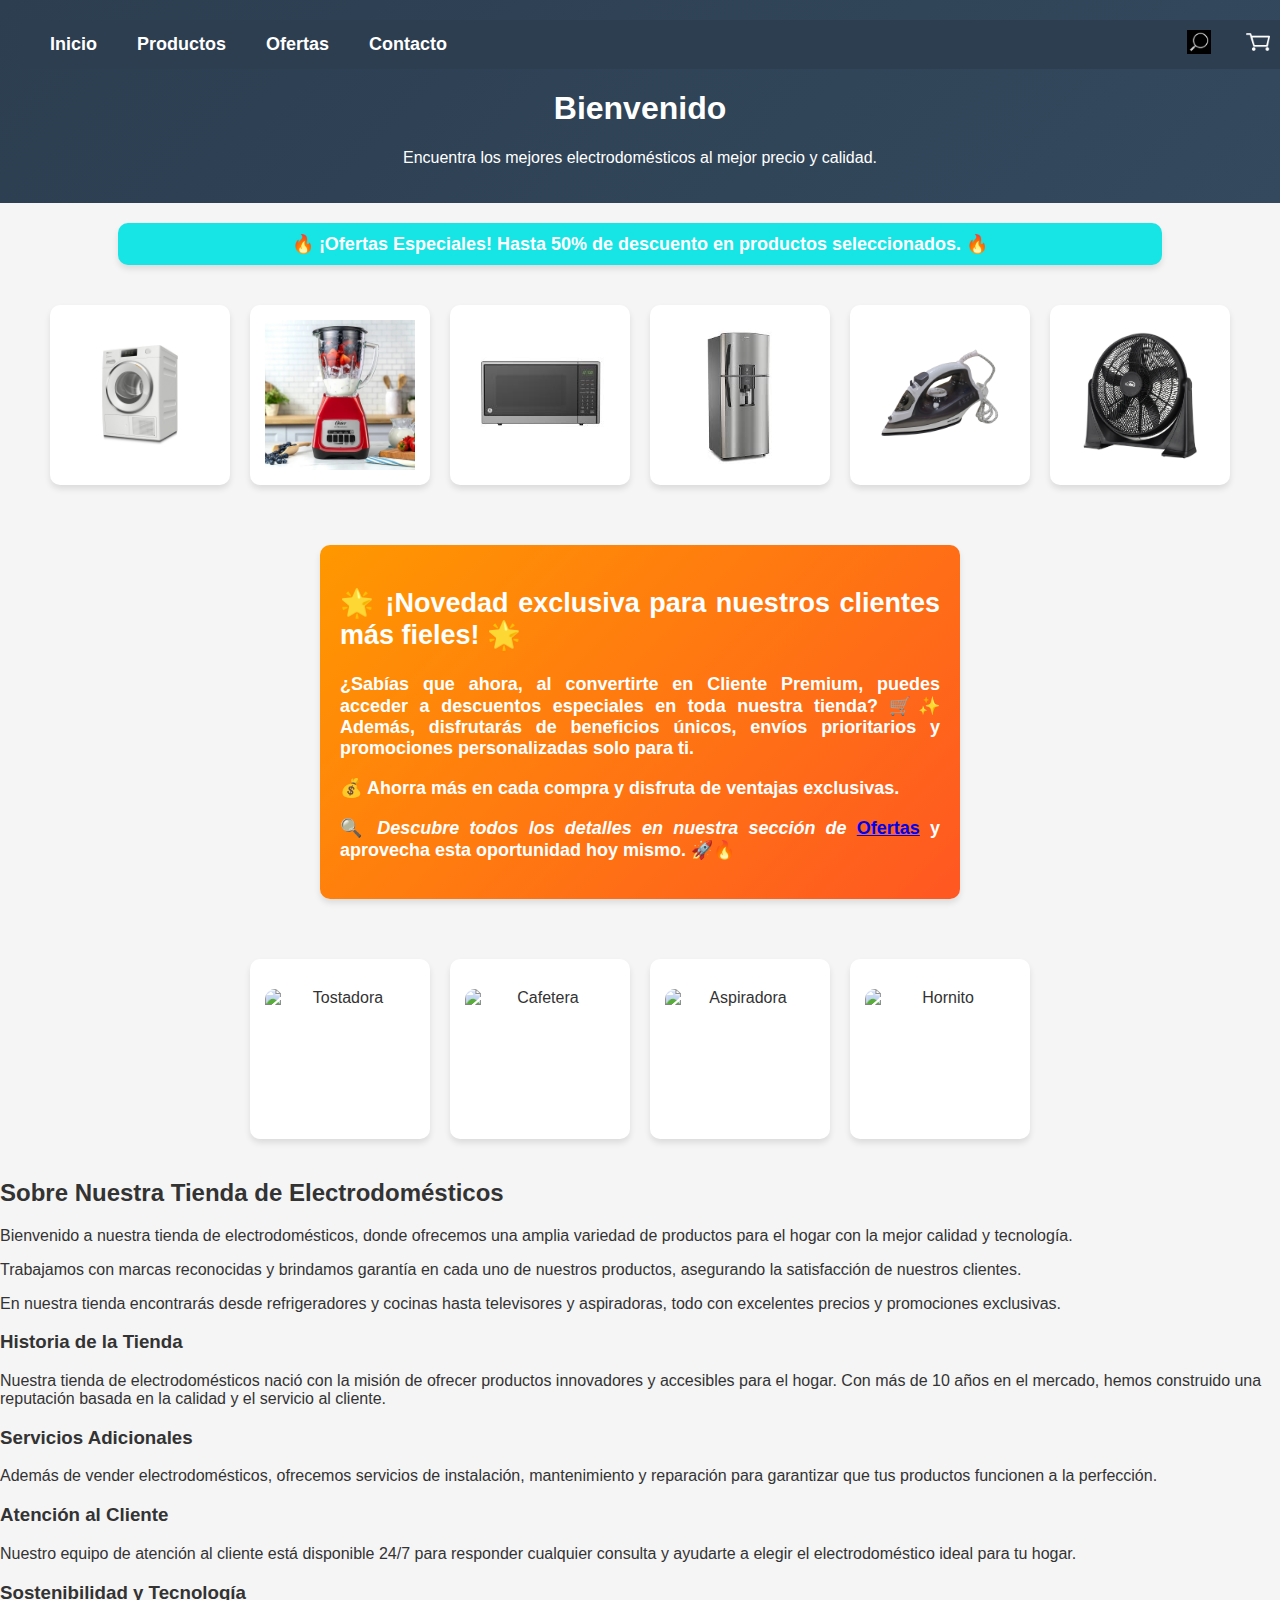
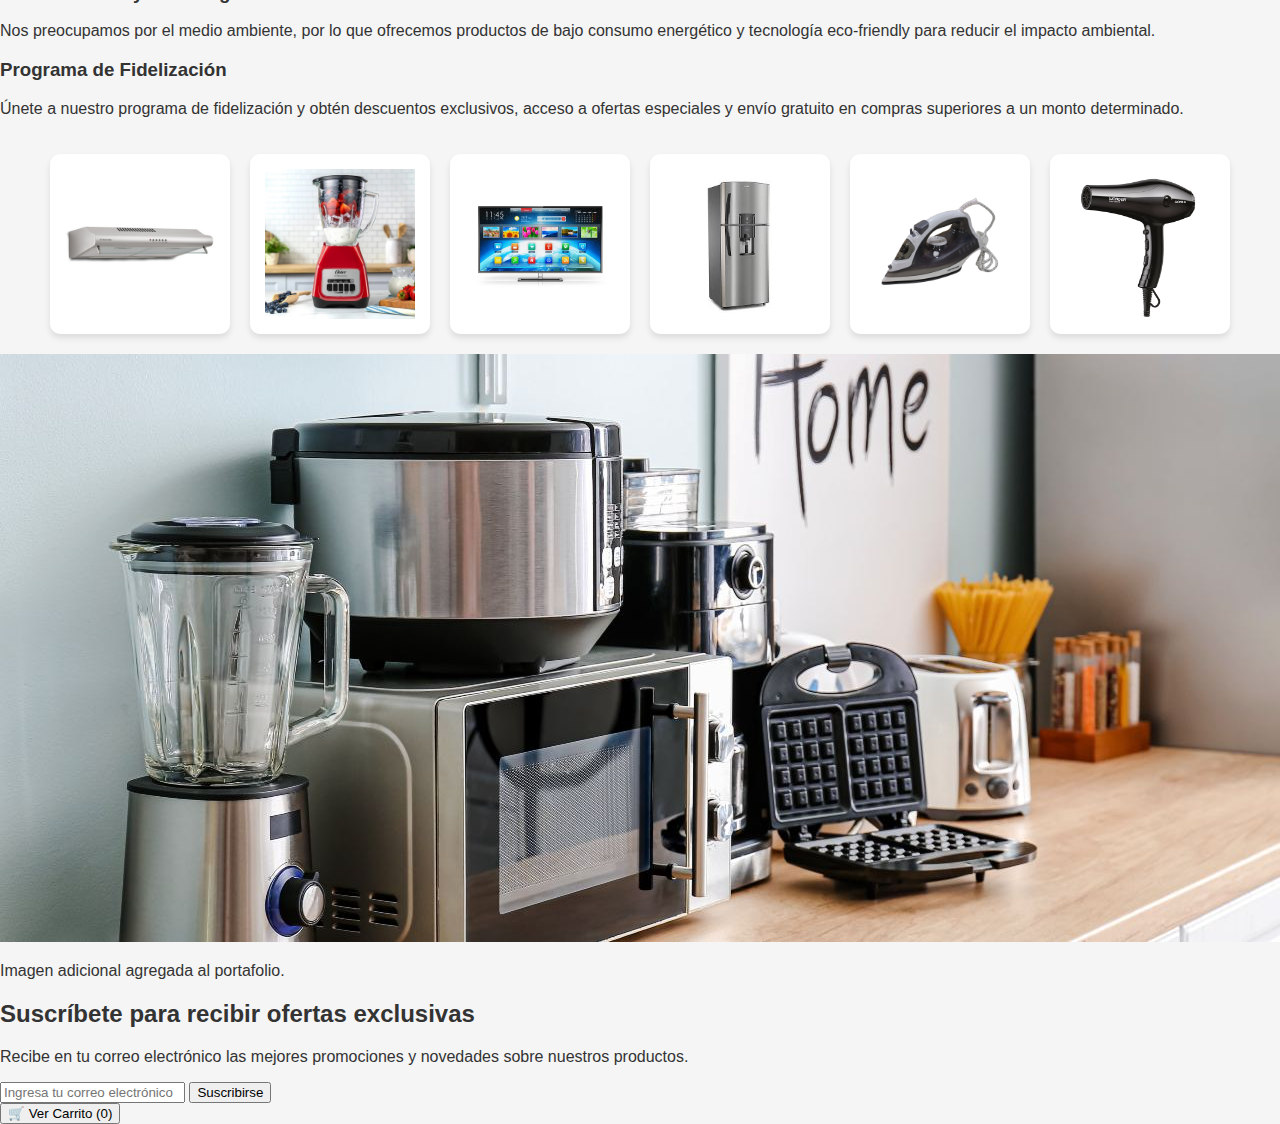
==== index.html @ 04c8183e "se añadió un espacio" ====
<!DOCTYPE html>
<html lang="es">

<head>
    <meta charset="UTF-8">
    <meta name="viewport" content="width=device-width, initial-scale=1.0">
    <title>Tienda de Electrodomésticos</title>
    <link rel="stylesheet" href="css/styles.css">
    <script src="js/script.js" defer></script>
</head>

<body>
    <header>
        <nav class="menu">
            <ul class="menu-izquierda">
                <li><a href="#">Inicio</a></li>
                <li><a href="#">Productos</a></li>
                <li><a href="#">Ofertas</a></li>
                <li><a href="#">Contacto</a></li>
            </ul>
            <ul class="menu-derecha">
                <li><a href="#"><img src="assets/img/portfolio/lupa.jpg" alt="Buscar" class="icono"></a></li>
                <li><a href="#"><img src="assets/img/portfolio/carro.jpg" alt="Carrito" class="icono"></a></li>
            </ul>
        </nav>

        <h1 class="titulo">Bienvenido</h1>
        <p class="descripcion">Encuentra los mejores electrodomésticos al mejor precio y calidad.</p>
    </header>

    <!-- Sección donde se mostrarán los productos -->
    <div class="descuento">
        🔥 ¡Ofertas Especiales! Hasta 50% de descuento en productos seleccionados. 🔥
    </div>
    <section class="productos">
        <div class="producto" onclick="mostrarDetalle('electro1')"><img src="assets/img/portfolio/Lavadora.jpg" alt=""
                width="150px"></div>
        <div class="producto" onclick="mostrarDetalle('electro2')"><img src="assets/img/portfolio/licuadora.jpg" alt=""
                width="150px"></div>
        <div class="producto" onclick="mostrarDetalle('electro3')"><img src="assets/img/portfolio/microondas.jpg" alt=""
                width="150px"></div>
        <div class="producto" onclick="mostrarDetalle('electro4')"><img src="assets/img/portfolio/Nevera.jpg" alt=""
                width="150px"></div>
        <div class="producto" onclick="mostrarDetalle('electro5')"><img src="assets/img/portfolio/Plancha.jpg" alt=""
                width="150px"></div>
        <div class="producto" onclick="mostrarDetalle('electro6')"><img src="assets/img/portfolio/Ventilador.jpg" alt=""
                width="150px"></div>
    </section>

    <!-- Cuadro emergente para mostrar detalles del producto -->
    <div id="detalle" class="detalle oculto">
        <span class="cerrar" onclick="cerrarDetalle()">×</span>
        <img id="detalleImagen" src="" alt="Imagen del producto">
        <p id="detalleDescripcion"></p>
    </div>
</body>
<div class="publicidad">
    <div class="texto-publicitario">
        <h2>🌟 ¡Novedad exclusiva para nuestros clientes más fieles! 🌟</h2>
        <p>¿Sabías que ahora, al convertirte en <strong>Cliente Premium</strong>, puedes acceder a descuentos especiales
            en toda nuestra tienda? 🛒✨ Además, disfrutarás de beneficios únicos, envíos prioritarios y promociones
            personalizadas solo para ti.</p>
        <p>💰 <strong>Ahorra más en cada compra y disfruta de ventajas exclusivas.</strong></p>
        <p>🔍 <em>Descubre todos los detalles en nuestra sección de</em> <a href="#">Ofertas</a> y aprovecha esta
            oportunidad hoy mismo. 🚀🔥</p>
    </div>
</div>

<!-- Sección de nuevos productos debajo del descuento -->
<section class="productos-nuevos">
    <div class="producto"><img src="" alt="Tostadora">
        <p> </p>
    </div>
    <div class="producto"><img src="" alt="Cafetera">
        <p> </p>
    </div>
    <div class="producto"><img src="" alt="Aspiradora">
        <p> </p>
    </div>
    <div class="producto"><img src="" alt="Hornito">
        <p> </p>
    </div>
</section>
<section id="nueva-seccion">
    <h2>Sobre Nuestra Tienda de Electrodomésticos</h2>
    <p>Bienvenido a nuestra tienda de electrodomésticos, donde ofrecemos una amplia variedad de productos para el hogar
        con la mejor calidad y tecnología.</p>
    <p>Trabajamos con marcas reconocidas y brindamos garantía en cada uno de nuestros productos, asegurando la
        satisfacción de nuestros clientes.</p>
    <p>En nuestra tienda encontrarás desde refrigeradores y cocinas hasta televisores y aspiradoras, todo con excelentes
        precios y promociones exclusivas.</p>
    <h3>Historia de la Tienda</h3>
    <p>Nuestra tienda de electrodomésticos nació con la misión de ofrecer productos innovadores y accesibles para el
        hogar. Con más de 10 años en el mercado, hemos construido una reputación basada en la calidad y el servicio al
        cliente.</p>
    <h3>Servicios Adicionales</h3>
    <p>Además de vender electrodomésticos, ofrecemos servicios de instalación, mantenimiento y reparación para
        garantizar que tus productos funcionen a la perfección.</p>
    <h3>Atención al Cliente</h3>
    <p>Nuestro equipo de atención al cliente está disponible 24/7 para responder cualquier consulta y ayudarte a elegir
        el electrodoméstico ideal para tu hogar.</p>

    <h3>Sostenibilidad y Tecnología</h3>
    <p>Nos preocupamos por el medio ambiente, por lo que ofrecemos productos de bajo consumo energético y tecnología
        eco-friendly para reducir el impacto ambiental.</p>

    <h3>Programa de Fidelización</h3>
    <p>Únete a nuestro programa de fidelización y obtén descuentos exclusivos, acceso a ofertas especiales y envío
        gratuito en compras superiores a un monto determinado.</p>
</section>
<section class="productos">
    <div class="producto" onclick="mostrarDetalle('electro1')">
        <img src="assets/img/portfolio/Campana extractora.jpg" alt="Campana extractora" width="150px">
    </div>
    <div class="producto" onclick="mostrarDetalle('electro2')">
        <img src="assets/img/portfolio/licuadora.jpg" alt="Licuadora" width="150px">
    </div>
    <div class="producto" onclick="mostrarDetalle('electro3')">
        <img src="assets/img/portfolio/Television.jpg" alt="Television" width="150px">
    </div>
    <div class="producto" onclick="mostrarDetalle('electro4')">
        <img src="assets/img/portfolio/Nevera.jpg" alt="Nevera" width="150px">
    </div>
    <div class="producto" onclick="mostrarDetalle('electro5')">
        <img src="assets/img/portfolio/Plancha.jpg" alt="Plancha" width="150px">
    </div>
    <div class="producto" onclick="mostrarDetalle('electro6')">
        <img src="assets/img/portfolio/Secadore.jpg" alt="Secadora" width="150px">
    </div>
</section>
<!-- Cambio 2: Insertar una nueva imagen en la galería -->
<div class="portfolio-item">
    <img src="assets/img/portfolio/electrodomesticos.jpg" alt="Nueva Imagen">
    <p>Imagen adicional agregada al portafolio.</p>
</div>
<section class="suscripcion">
    <h2>Suscríbete para recibir ofertas exclusivas</h2>
    <p>Recibe en tu correo electrónico las mejores promociones y novedades sobre nuestros productos.</p>
    <form action="#" method="post">
        <input type="email" name="email" placeholder="Ingresa tu correo electrónico" required>
        <button type="submit">Suscribirse</button>
    </form>
</section>
<div class="carrito">
    <button onclick="verCarrito()">🛒 Ver Carrito (<span id="cantidad-carrito">0</span>)</button>
</div>

</html>
---- css/styles.css ----
body {
  font-family: Arial, sans-serif;
  background-color: #f5f5f5;
  color: #333;
  margin: 0;
  padding: 0;
  img {
    transition: transform 0.3s;
}
img:hover {
    transform: scale(1.1);
}
}

/* Estilo del header */
header {
  background: linear-gradient(135deg, #2c3e50, #34495e);
  color: white;
  text-align: center;
  padding: 20px;
}

/* Productos */
.productos {
  display: flex;
  flex-wrap: wrap;
  justify-content: center;
  gap: 20px;
  padding: 20px;
}

.producto {
  background: white;
  padding: 15px;
  border-radius: 10px;
  box-shadow: 0px 4px 6px rgba(0, 0, 0, 0.1);
  transition: transform 0.3s ease-in-out;
  cursor: pointer;
  width: 150px;
  height: 150px; /* Se agregó esta propiedad para que mantengan su tamaño */
  text-align: center;
  display: flex;
  align-items: center;
  justify-content: center;
}

.producto:hover {
  transform: scale(1.05);
  box-shadow: 0px 6px 10px rgba(0, 0, 0, 0.15);
}

/* Cuadro emergente */
.detalle {
  position: fixed;
  top: 50%;
  left: 50%;
  transform: translate(-50%, -50%);
  background: white;
  padding: 20px;
  border-radius: 10px;
  box-shadow: 0px 6px 10px rgba(0, 0, 0, 0.2);
  width: 300px;
  text-align: center;
  display: none;
}

.detalle img {
  width: 100%;
  max-height: 200px; /* Se agregó esta propiedad para que las imágenes no sean demasiado grandes */
  object-fit: cover;
  border-radius: 10px;
}

.cerrar {
  position: absolute;
  top: 10px;
  right: 15px;
  font-size: 20px;
  cursor: pointer;
}

/* Mostrar el cuadro */
.detalle.mostrar {
  display: block;
}

.descuento {
  background-color: rgb(23, 228, 228); /* Color llamativo */
  color: white;
  text-align: center;
  font-size: 18px;
  font-weight: bold;
  padding: 10px;
  margin: 20px auto;
  border-radius: 10px;
  width: 80%;
  box-shadow: 0px 4px 6px rgba(0, 0, 0, 0.1);
}

.menu {
  background: #2c3e50; /* Color de fondo */
  padding: 10px 20px;
  position: sticky;
  top: 0;
  width: 100%;
  display: flex;
  justify-content: space-between;
  align-items: center;
  z-index: 1000;
}

/* Listas del menú */
.menu ul {
  list-style: none;
  display: flex;
  padding: 0;
  margin: 0;
}

/* Alinear el menú de la izquierda */
.menu-izquierda {
  display: flex;
  gap: 20px;
}

/* Alinear los iconos a la derecha */
.menu-derecha {
  display: flex;
  gap: 15px;
}

/* Estilos de los enlaces */
.menu a {
  text-decoration: none;
  color: white;
  font-size: 18px;
  font-weight: bold;
  padding: 10px;
  transition: color 0.3s;
}

.menu a:hover {
  color: #f39c12; /* Color al pasar el mouse */
}

/* Estilos de los iconos */
.icono {
    width: 24px; /* Tamaño del icono */
    height: 24px;
    filter: invert(100%); 
    cursor: pointer;
}

.publicidad {
  background: linear-gradient(135deg, #ff9800, #ff5722);
  color: white;
  text-align: justify;
  padding: 20px;
  font-size: 18px;
  font-weight: bold;
  border-radius: 10px;
  margin: 40px auto;
  width: 80%;
  max-width: 600px;
  box-shadow: 0px 4px 6px rgba(0, 0, 0, 0.1);
}

.productos-nuevos {
  display: flex;
  flex-wrap: wrap;
  justify-content: center;
  gap: 20px;
  padding: 20px;
}

.productos-nuevos .producto {
  background: white;
  padding: 15px;
  border-radius: 10px;
  box-shadow: 0px 4px 6px rgba(0, 0, 0, 0.1);
  transition: transform 0.3s ease-in-out;
  cursor: pointer;
  width: 150px;
  text-align: center;
}

.productos-nuevos .producto img {
  width: 100%;
  height: 120px; /* Ajusta según el tamaño que necesites */
  object-fit: cover;
  border-radius: 10px;
}

.productos-nuevos .producto:hover {
  transform: scale(1.05);
  box-shadow: 0px 6px 10px rgba(0, 0, 0, 0.15);
}
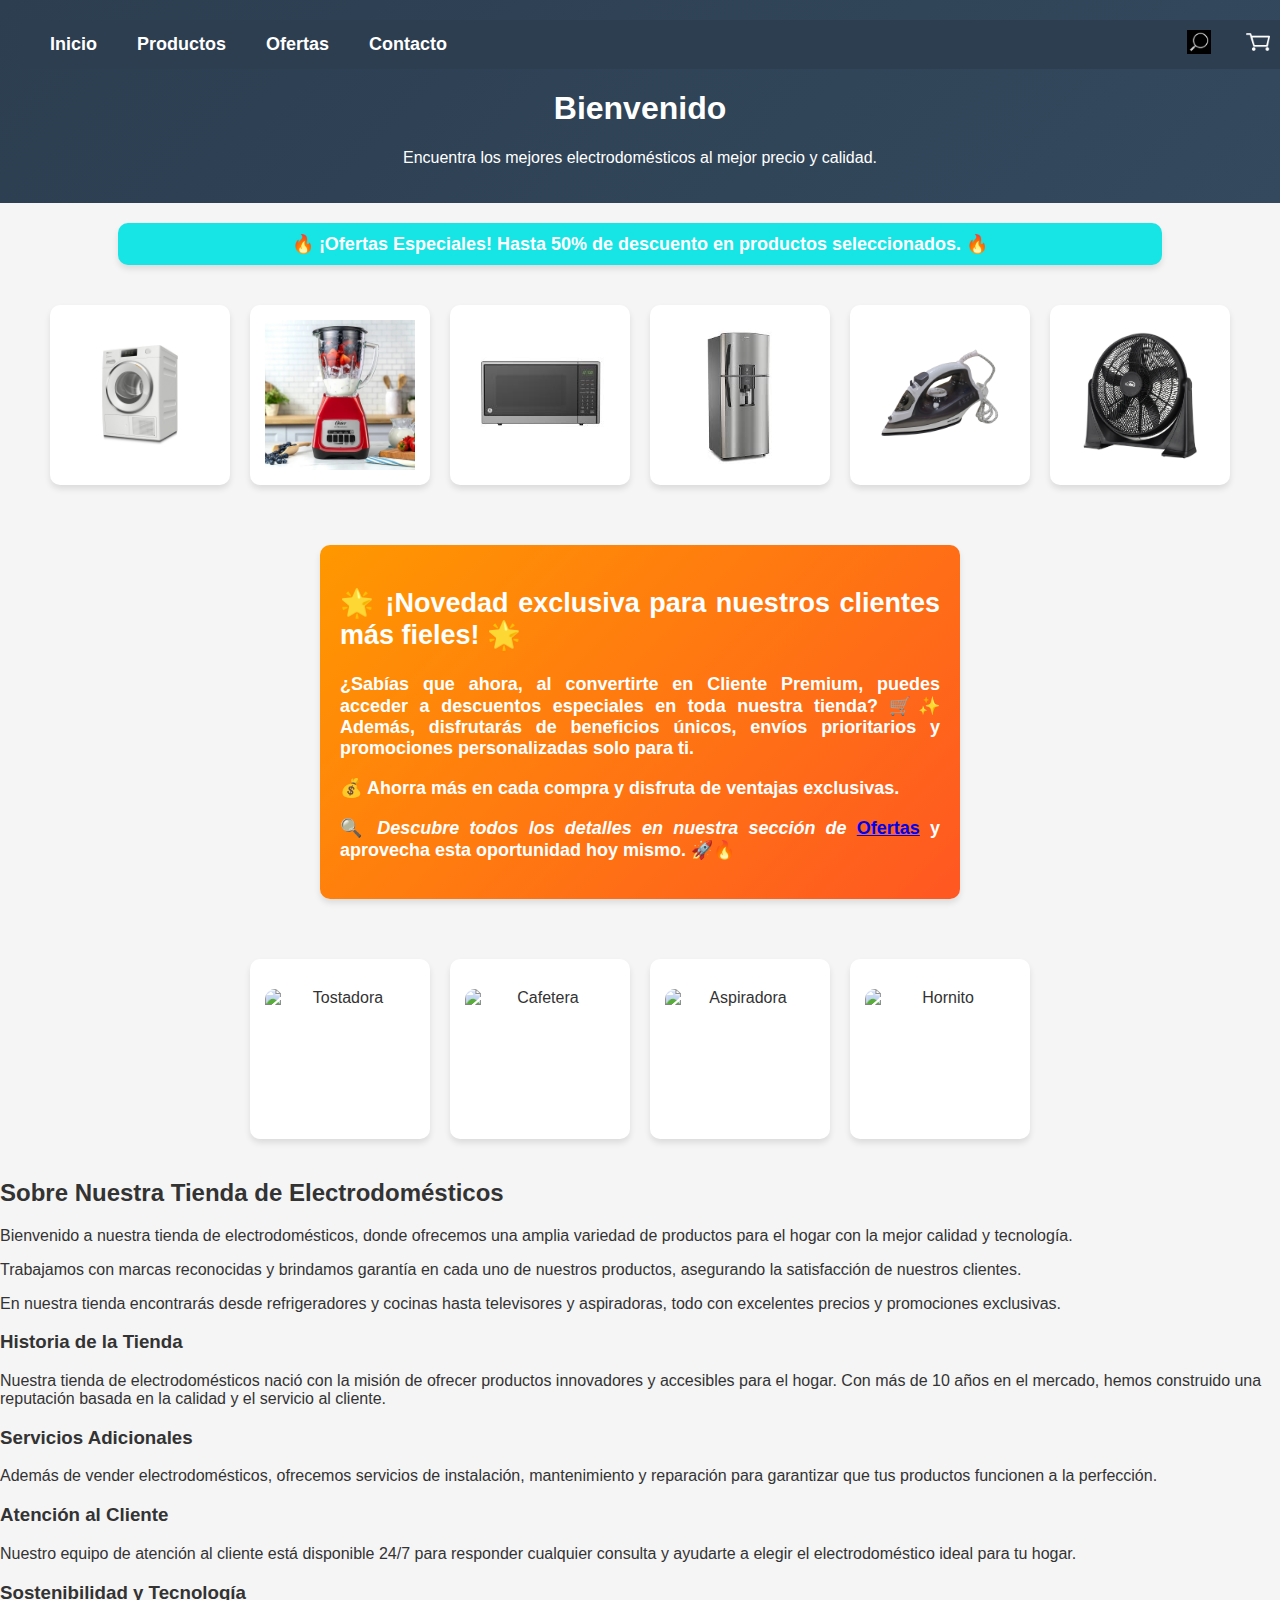
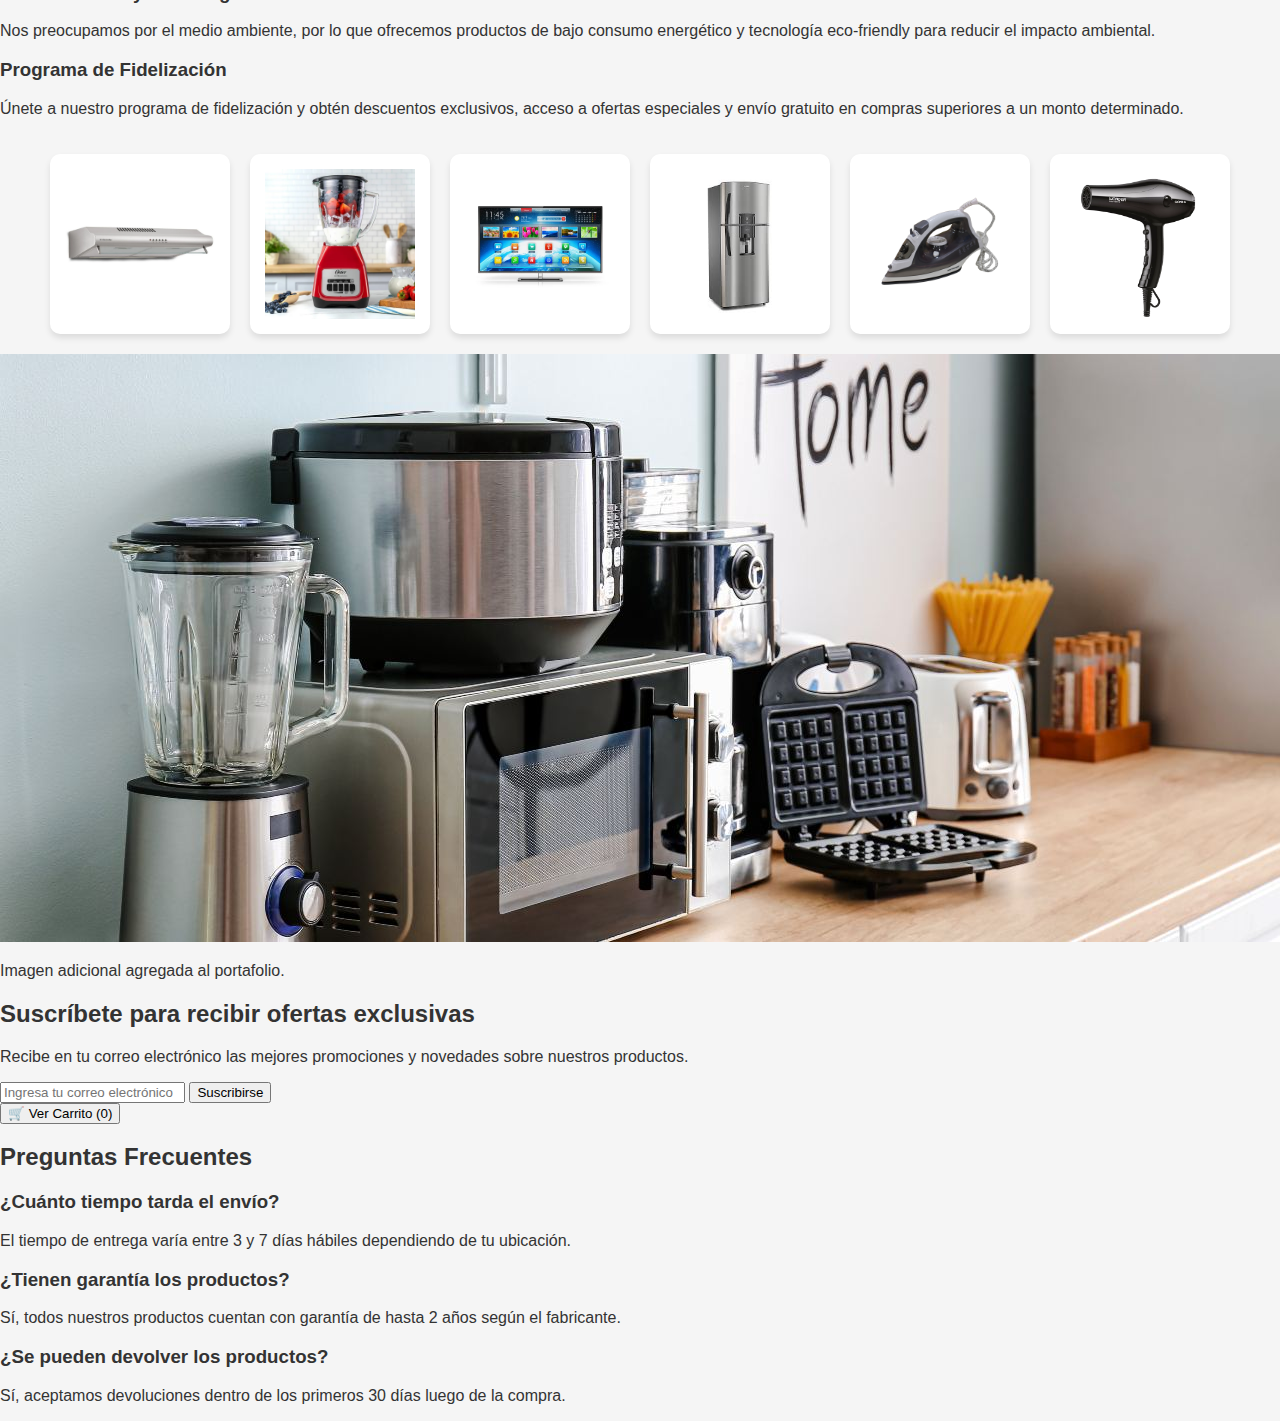
==== commit b2be323f: "agrego un espacio de preguntas" ====
--- a/index.html
+++ b/index.html
@@ -144,5 +144,20 @@
 <div class="carrito">
     <button onclick="verCarrito()">🛒 Ver Carrito (<span id="cantidad-carrito">0</span>)</button>
 </div>
+<section class="faq">
+    <h2>Preguntas Frecuentes</h2>
+    <div class="pregunta">
+        <h3>¿Cuánto tiempo tarda el envío?</h3>
+        <p>El tiempo de entrega varía entre 3 y 7 días hábiles dependiendo de tu ubicación.</p>
+    </div>
+    <div class="pregunta">
+        <h3>¿Tienen garantía los productos?</h3>
+        <p>Sí, todos nuestros productos cuentan con garantía de hasta 2 años según el fabricante.</p>
+    </div>
+    <div class="pregunta">
+        <h3>¿Se pueden devolver los productos?</h3>
+        <p>Sí, aceptamos devoluciones dentro de los primeros 30 días luego de la compra.</p>
+    </div>
+</section>
 
 </html>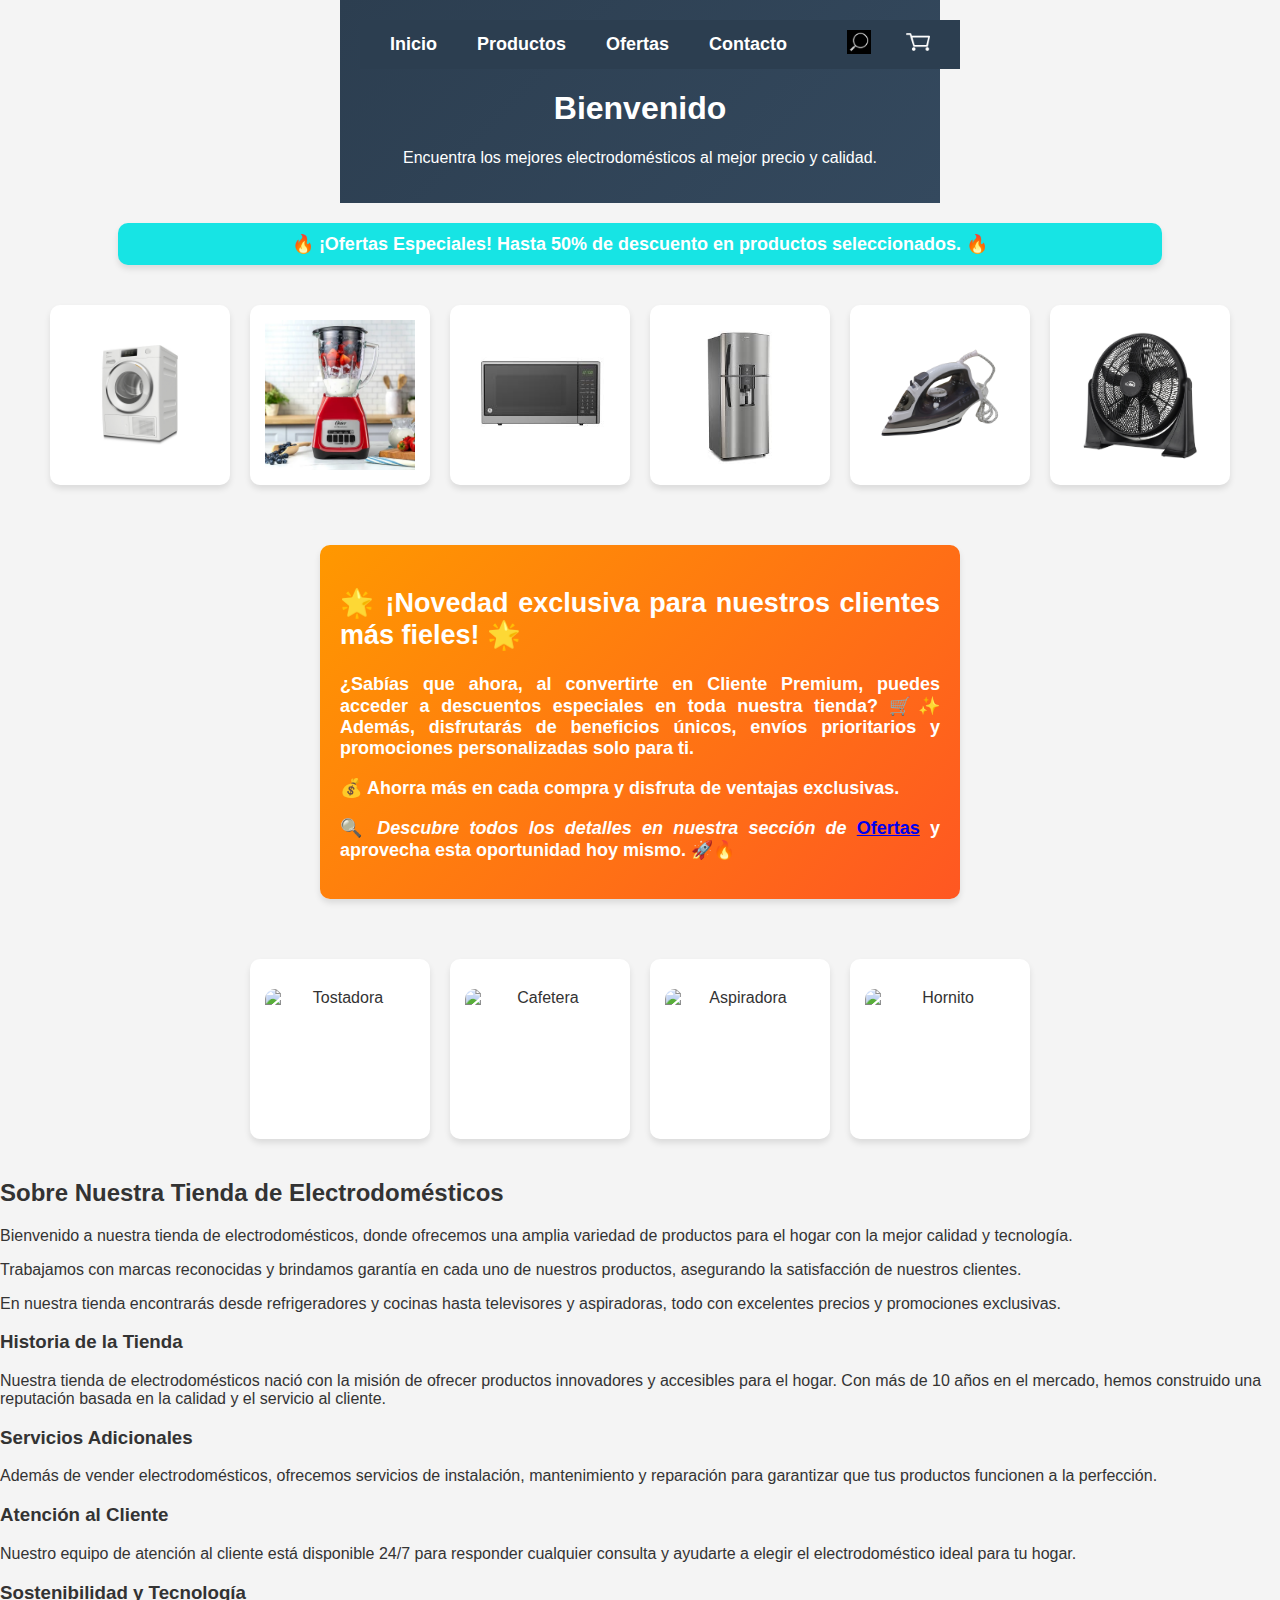
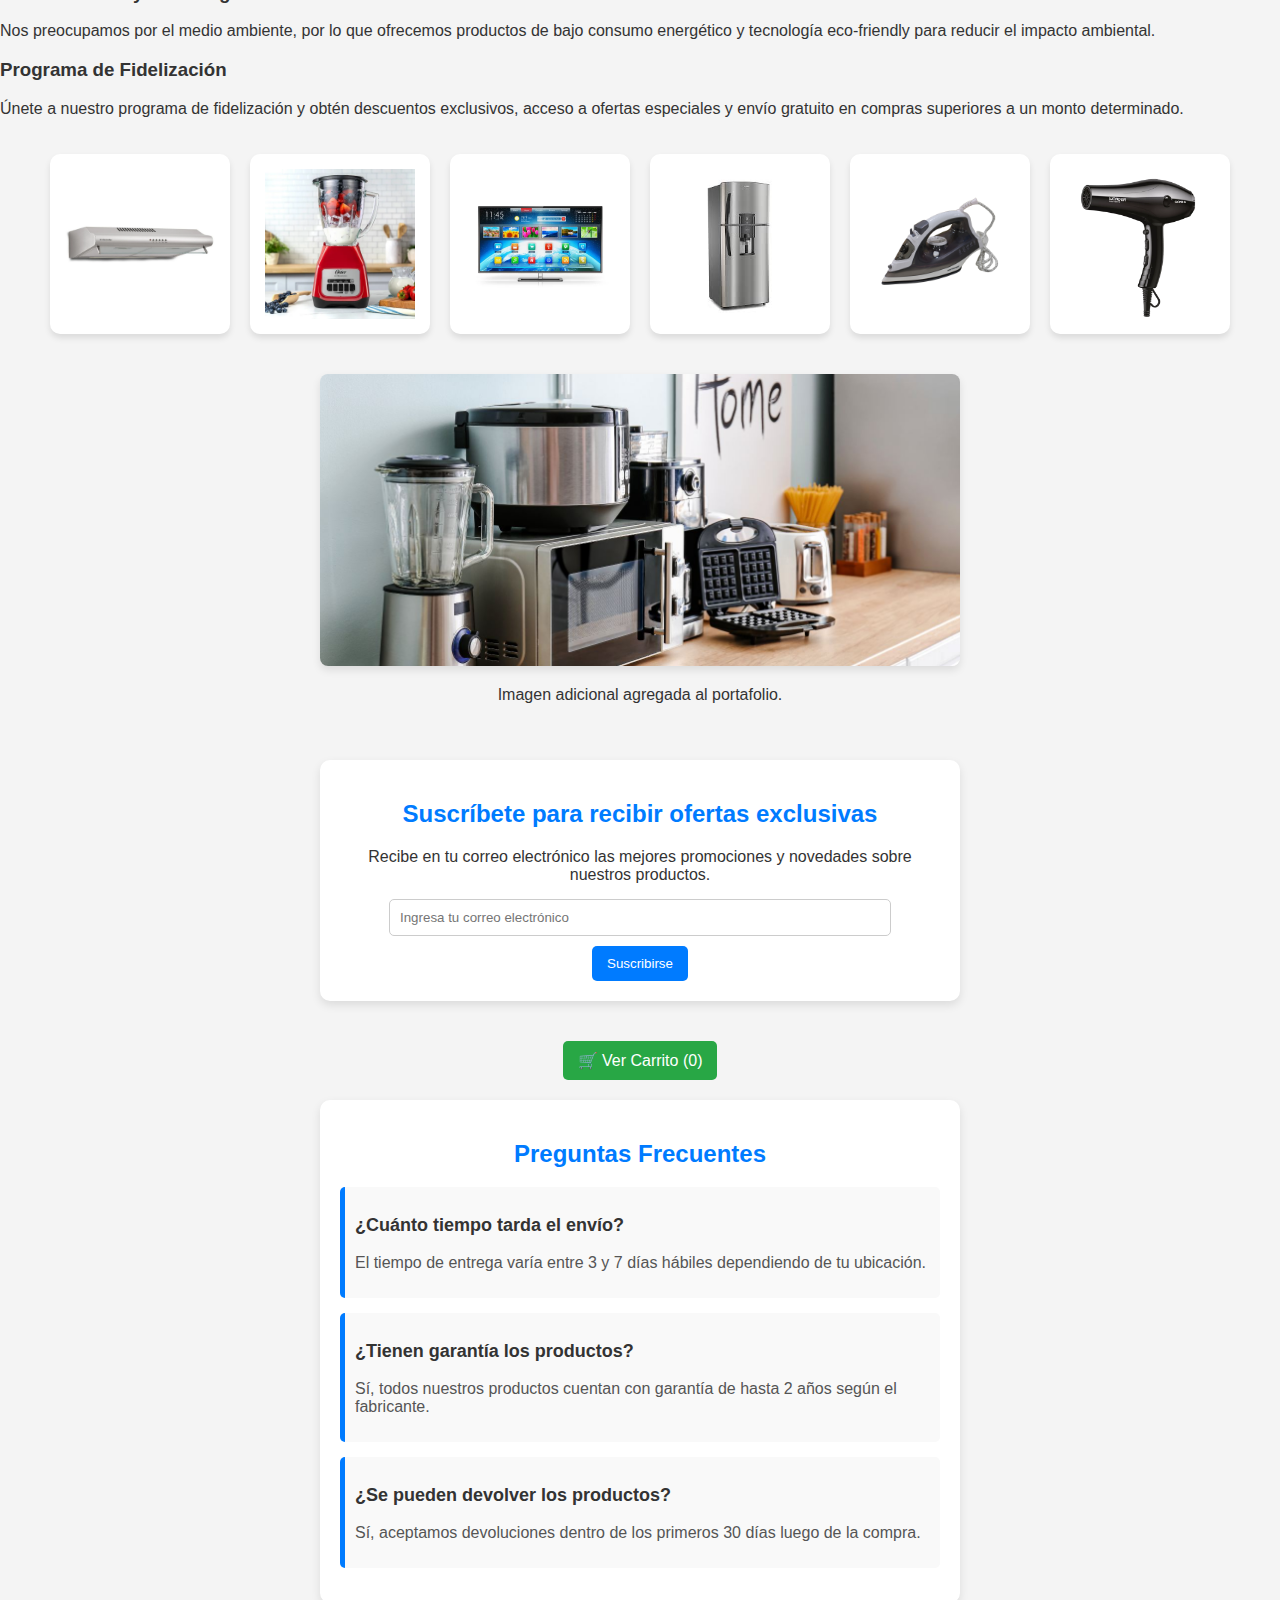
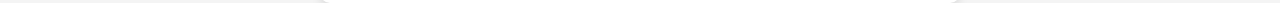
==== commit e096a9cd: "se cambiaron cosas en el header para que se vea mas organizado" ====
--- a/index.html
+++ b/index.html
@@ -23,10 +23,10 @@
                 <li><a href="#"><img src="assets/img/portfolio/carro.jpg" alt="Carrito" class="icono"></a></li>
             </ul>
         </nav>
-
         <h1 class="titulo">Bienvenido</h1>
         <p class="descripcion">Encuentra los mejores electrodomésticos al mejor precio y calidad.</p>
     </header>
+    
 
     <!-- Sección donde se mostrarán los productos -->
     <div class="descuento">
@@ -160,4 +160,7 @@
     </div>
 </section>
 
+
+
+
 </html>--- a/css/styles.css
+++ b/css/styles.css
@@ -196,4 +196,126 @@
   box-shadow: 0px 6px 10px rgba(0, 0, 0, 0.15);
 }
 
-
+.portfolio-item {
+  text-align: center; /* Centrar contenido */
+  margin: 20px auto; /* Centrar el contenedor */
+  width: 50%; /* Ajusta el ancho del contenedor */
+}
+
+.portfolio-item img {
+  max-width: 100%; /* Ajusta la imagen al ancho del contenedor */
+  height: auto; /* Mantiene la proporción */
+  border-radius: 8px; /* Bordes redondeados opcionales */
+  box-shadow: 0px 4px 8px rgba(0, 0, 0, 0.1); /* Sombra para mejor apariencia */
+}
+
+/* Estilos generales */
+body {
+  font-family: Arial, sans-serif;
+  background-color: #f4f4f4;
+  color: #333;
+  margin: 0;
+  padding: 0;
+  display: flex;
+  flex-direction: column;
+  align-items: center;
+}
+
+/* Sección de suscripción */
+.suscripcion {
+  background: #ffffff;
+  padding: 20px;
+  margin: 20px;
+  width: 80%;
+  max-width: 600px;
+  text-align: center;
+  border-radius: 10px;
+  box-shadow: 0px 4px 10px rgba(0, 0, 0, 0.1);
+}
+
+.suscripcion h2 {
+  color: #007BFF;
+}
+
+.suscripcion p {
+  font-size: 16px;
+  margin-bottom: 15px;
+}
+
+.suscripcion input {
+  width: 80%;
+  padding: 10px;
+  margin-bottom: 10px;
+  border: 1px solid #ccc;
+  border-radius: 5px;
+}
+
+.suscripcion button {
+  background: #007BFF;
+  color: white;
+  border: none;
+  padding: 10px 15px;
+  border-radius: 5px;
+  cursor: pointer;
+  transition: background 0.3s ease;
+}
+
+.suscripcion button:hover {
+  background: #0056b3;
+}
+
+/* Botón del carrito */
+.carrito {
+  margin: 20px;
+  text-align: center;
+}
+
+.carrito button {
+  background: #28a745;
+  color: white;
+  border: none;
+  padding: 10px 15px;
+  font-size: 16px;
+  border-radius: 5px;
+  cursor: pointer;
+  transition: background 0.3s ease;
+}
+
+.carrito button:hover {
+  background: #218838;
+}
+
+/* Sección de preguntas frecuentes */
+.faq {
+  background: white;
+  padding: 20px;
+  width: 80%;
+  max-width: 600px;
+  border-radius: 10px;
+  box-shadow: 0px 4px 10px rgba(0, 0, 0, 0.1);
+}
+
+.faq h2 {
+  text-align: center;
+  color: #007BFF;
+}
+
+.pregunta {
+  margin-bottom: 15px;
+  padding: 10px;
+  border-left: 5px solid #007BFF;
+  background: #f9f9f9;
+  border-radius: 5px;
+}
+
+.pregunta h3 {
+  color: #333;
+  font-size: 18px;
+}
+
+.pregunta p {
+  font-size: 16px;
+  color: #555;
+}
+
+
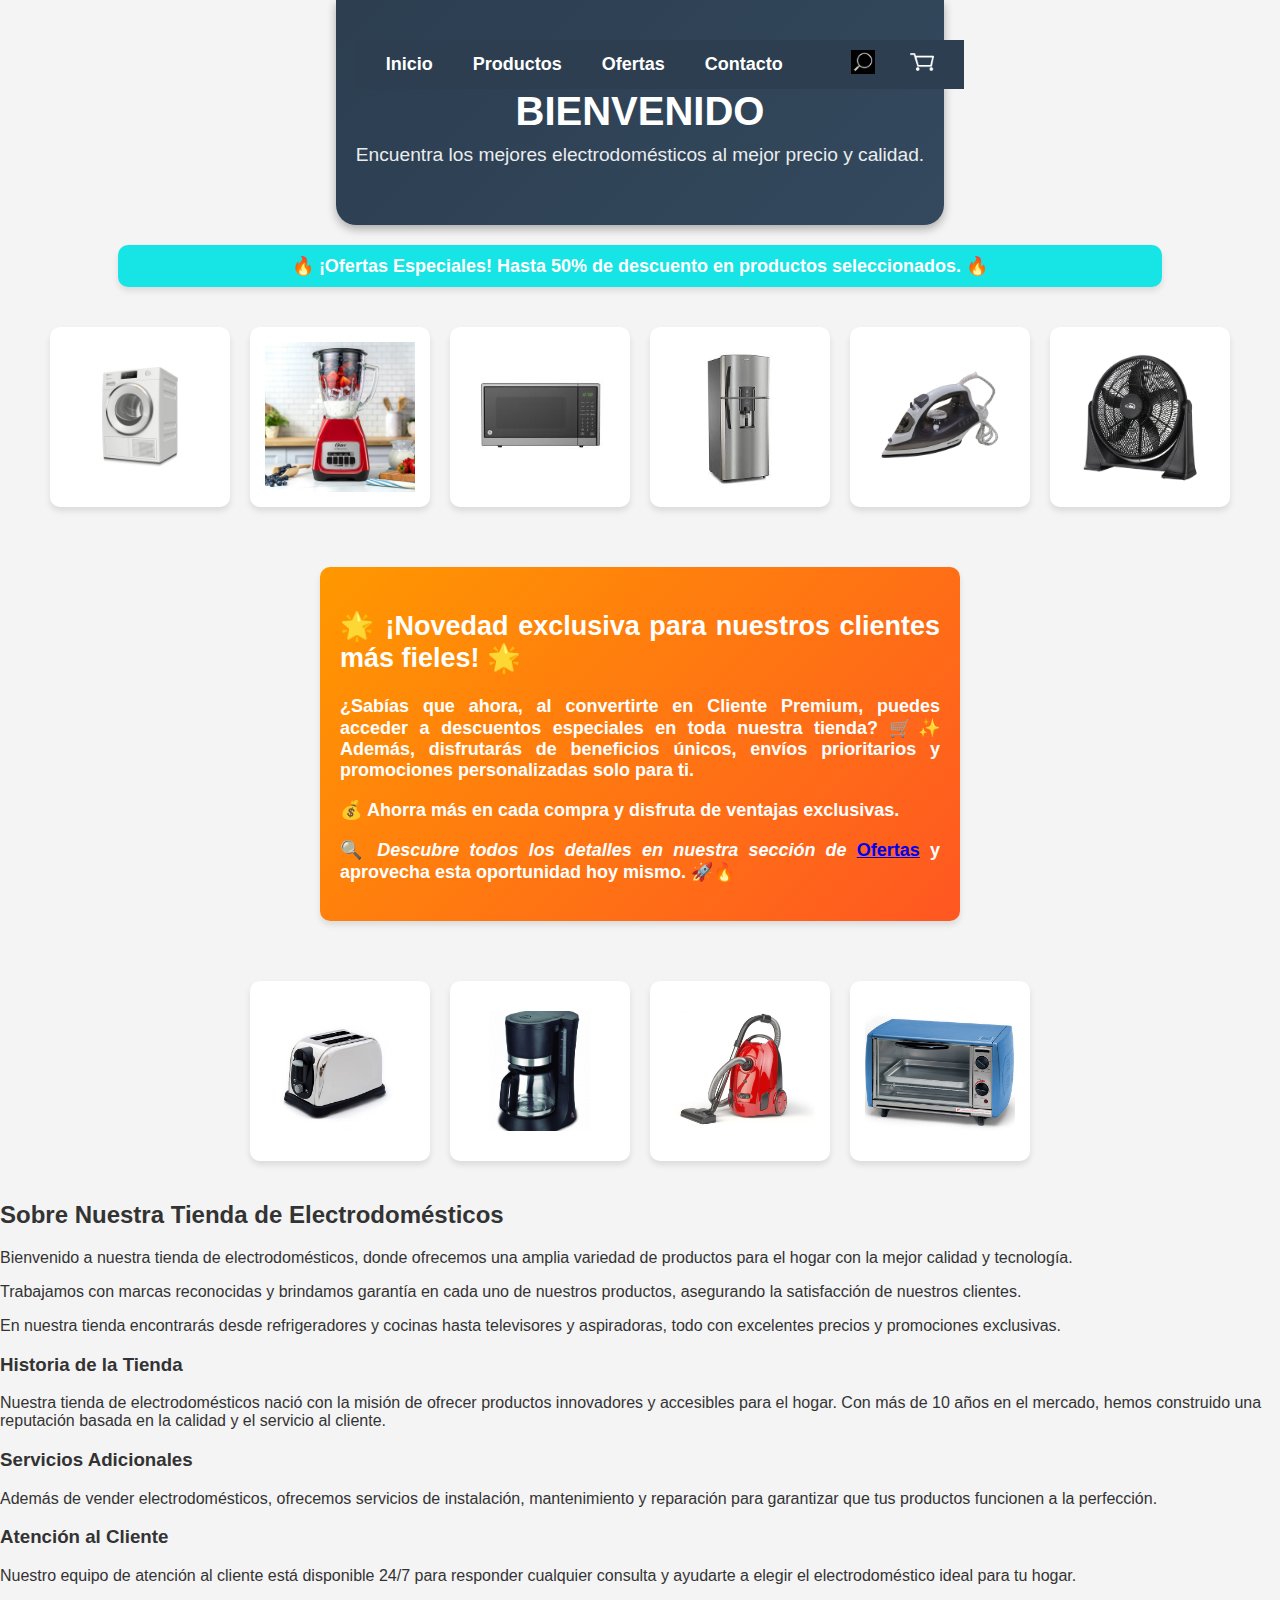
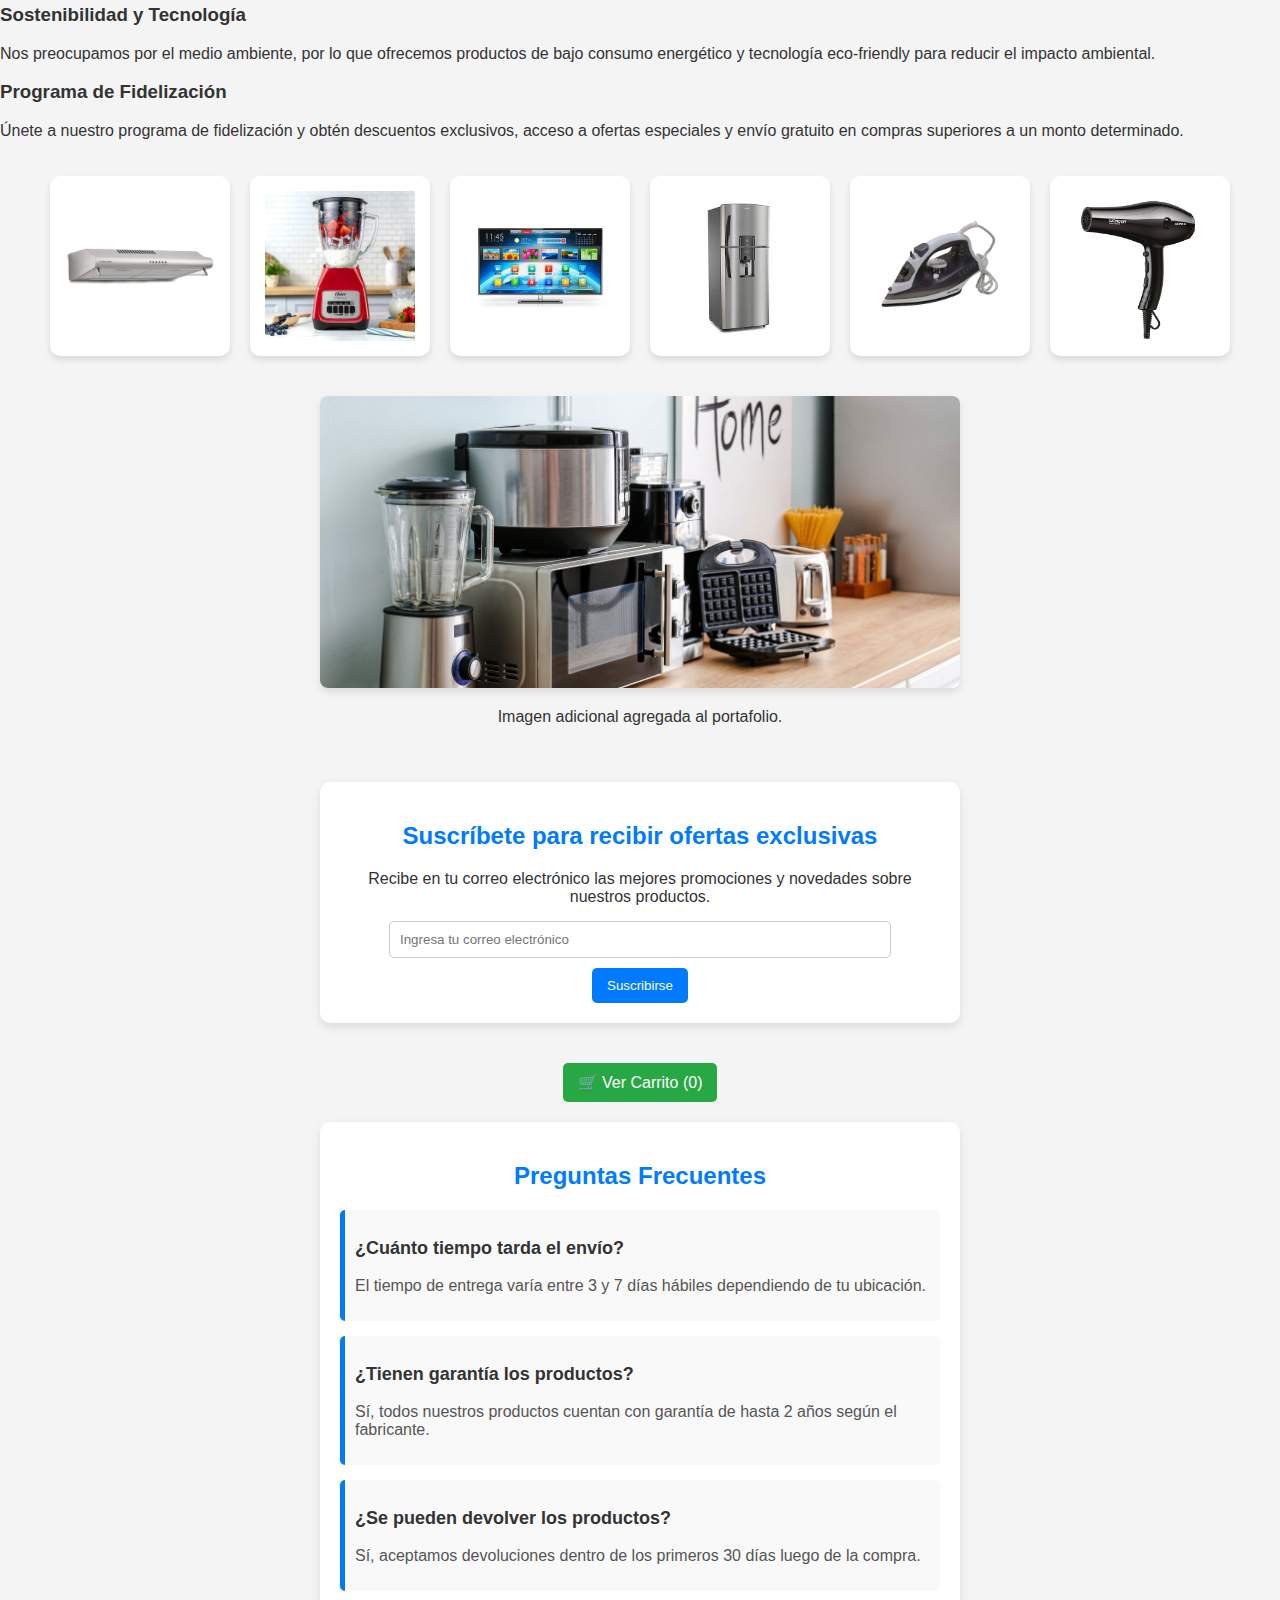
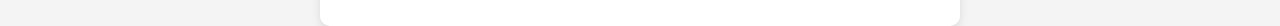
==== commit 903bda22: "se agrgaron unas imagenes a algunos productos" ====
--- a/index.html
+++ b/index.html
@@ -68,16 +68,16 @@
 
 <!-- Sección de nuevos productos debajo del descuento -->
 <section class="productos-nuevos">
-    <div class="producto"><img src="" alt="Tostadora">
+    <div class="producto"><img src="assets/img/portfolio/tostadora.jpg" alt="Tostadora">
         <p> </p>
     </div>
-    <div class="producto"><img src="" alt="Cafetera">
+    <div class="producto"><img src="assets/img/portfolio/cafetera.jpg" alt="Cafetera">
         <p> </p>
     </div>
-    <div class="producto"><img src="" alt="Aspiradora">
+    <div class="producto"><img src="assets/img/portfolio/aspiradora.jpg" alt="Aspiradora">
         <p> </p>
     </div>
-    <div class="producto"><img src="" alt="Hornito">
+    <div class="producto"><img src="assets/img/portfolio/hornito.jpg" alt="Hornito">
         <p> </p>
     </div>
 </section>
--- a/css/styles.css
+++ b/css/styles.css
@@ -17,7 +17,40 @@
   background: linear-gradient(135deg, #2c3e50, #34495e);
   color: white;
   text-align: center;
-  padding: 20px;
+  padding: 40px 20px;
+  box-shadow: 0 4px 10px rgba(0, 0, 0, 0.3);
+  border-radius: 0 0 20px 20px;
+}
+
+/* Estilo para el título */
+header h1 {
+  font-size: 2.5em;
+  margin: 0;
+  font-weight: bold;
+  text-transform: uppercase;
+}
+
+/* Estilo para la descripción */
+header p {
+  font-size: 1.2em;
+  margin-top: 10px;
+  opacity: 0.9;
+}
+
+/* Agregar una animación de entrada */
+@keyframes fadeIn {
+  from {
+      opacity: 0;
+      transform: translateY(-20px);
+  }
+  to {
+      opacity: 1;
+      transform: translateY(0);
+  }
+}
+
+header {
+  animation: fadeIn 1s ease-in-out;
 }
 
 /* Productos */
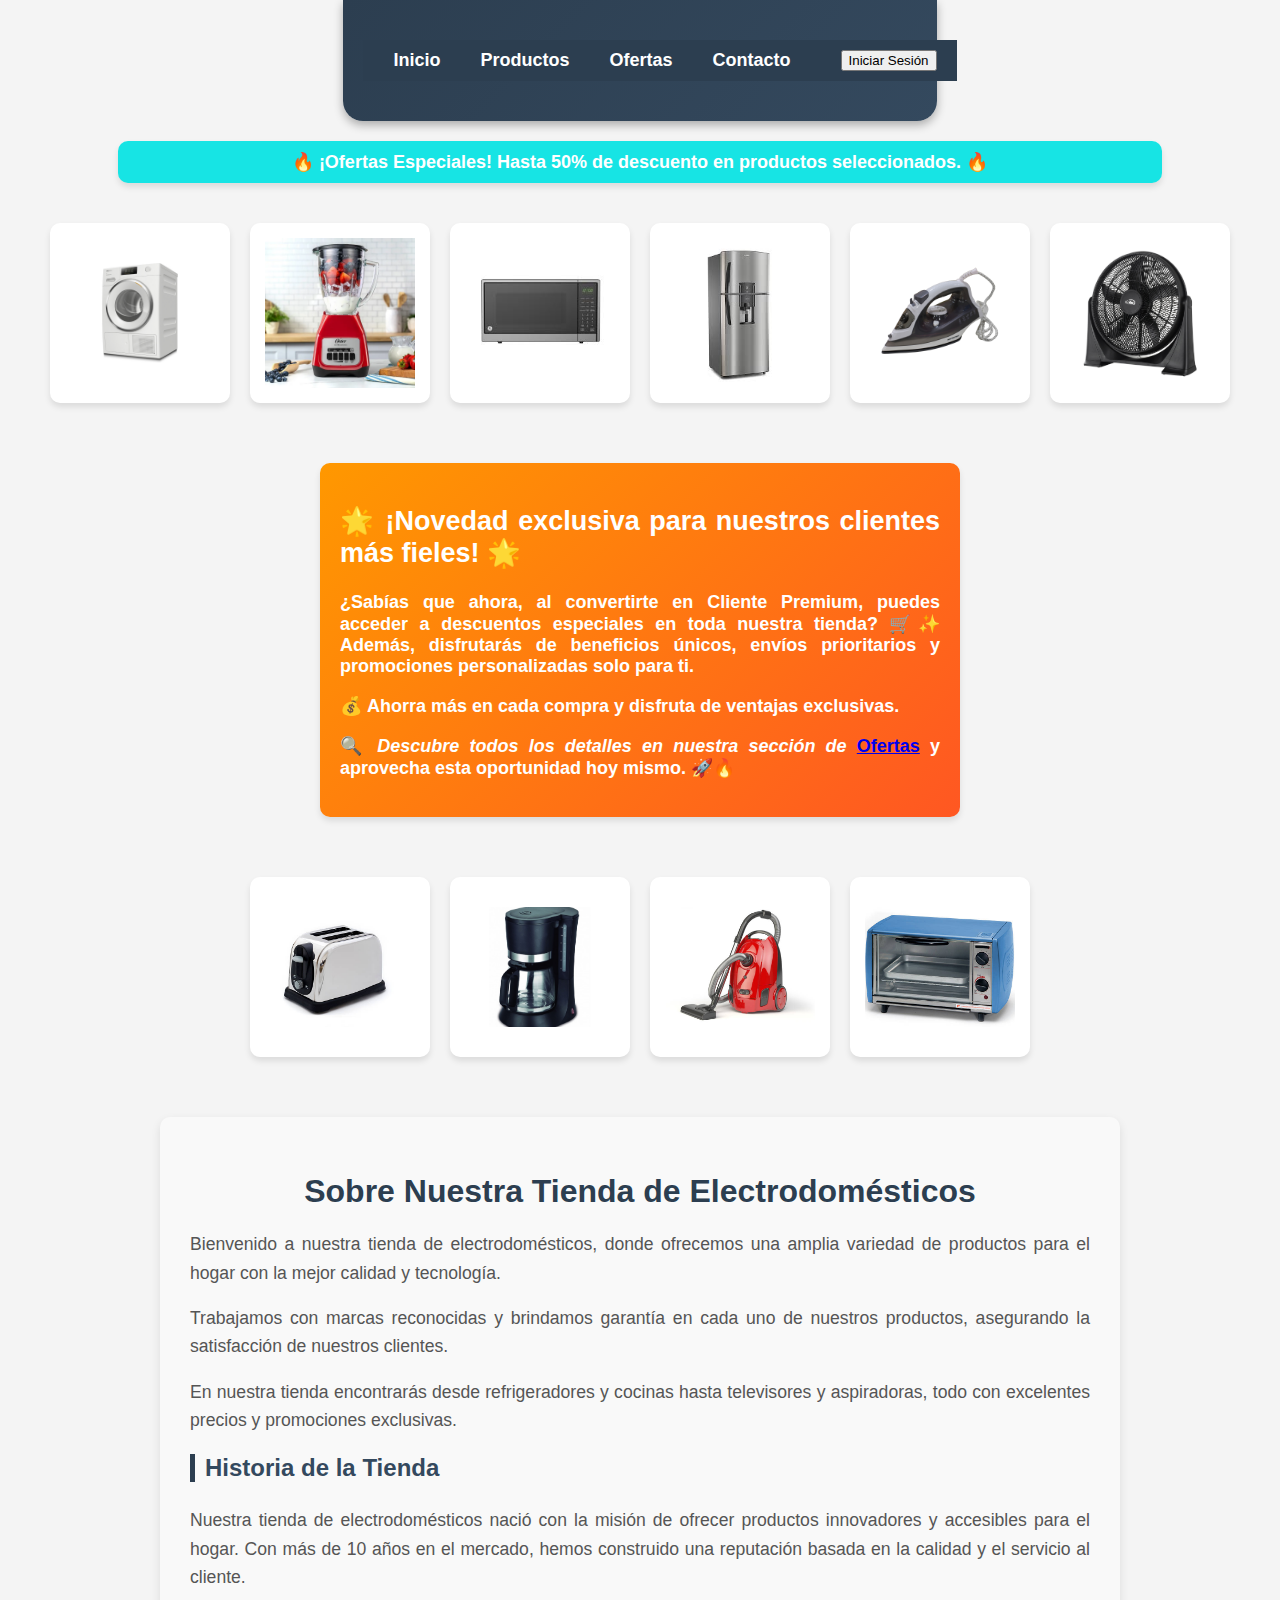
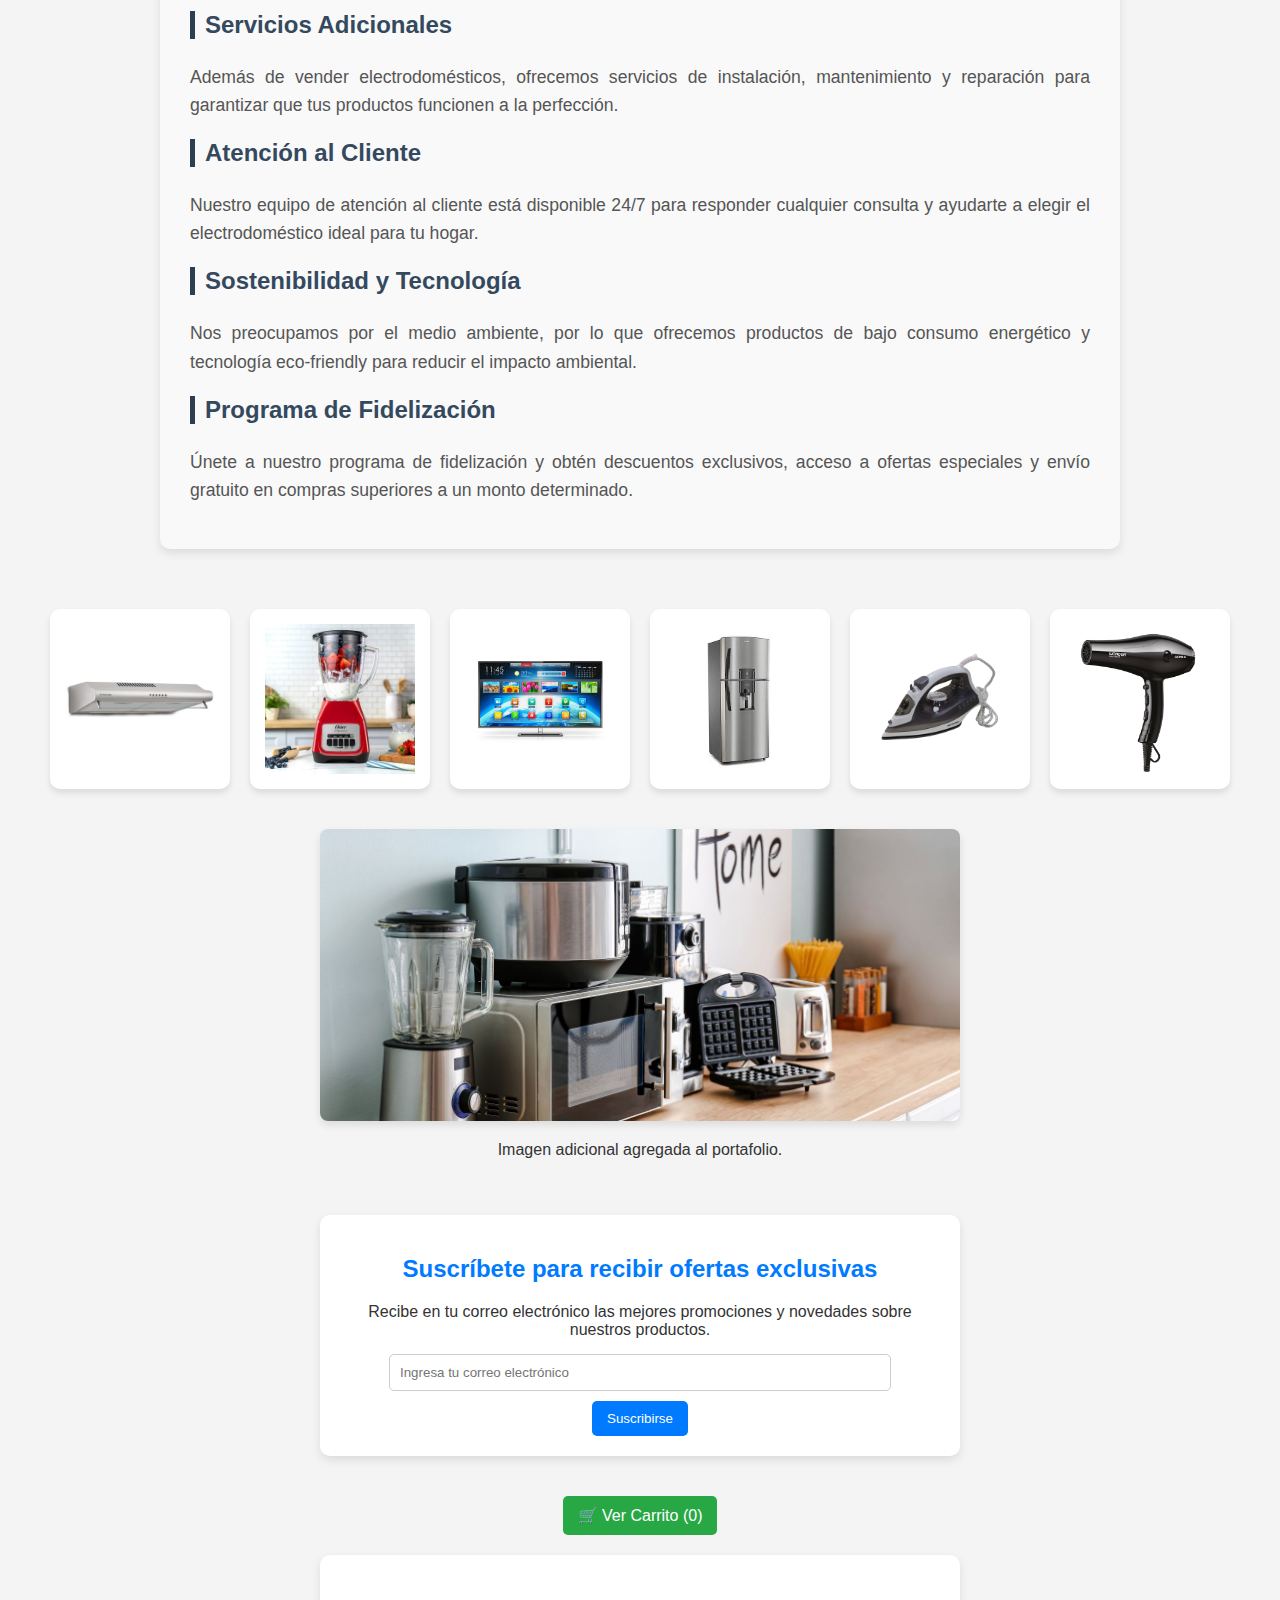
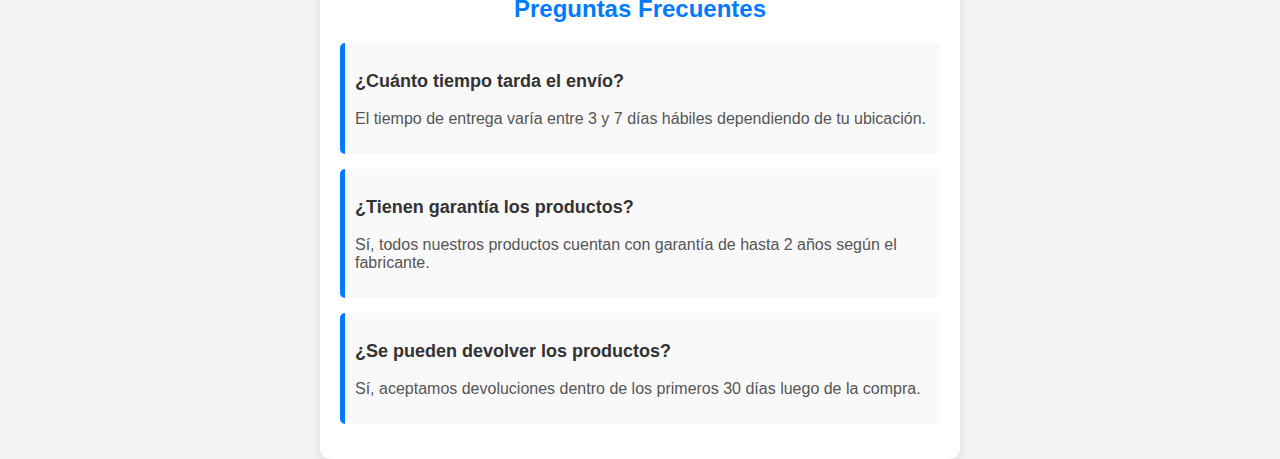
==== commit 6ca76cd1: "se cambio el header" ====
--- a/index.html
+++ b/index.html
@@ -12,20 +12,19 @@
 <body>
     <header>
         <nav class="menu">
+            <!-- Menú Izquierda -->
             <ul class="menu-izquierda">
                 <li><a href="#">Inicio</a></li>
                 <li><a href="#">Productos</a></li>
                 <li><a href="#">Ofertas</a></li>
                 <li><a href="#">Contacto</a></li>
             </ul>
-            <ul class="menu-derecha">
-                <li><a href="#"><img src="assets/img/portfolio/lupa.jpg" alt="Buscar" class="icono"></a></li>
-                <li><a href="#"><img src="assets/img/portfolio/carro.jpg" alt="Carrito" class="icono"></a></li>
-            </ul>
+    
+            <!-- Botón de Iniciar Sesión en la Esquina Derecha -->
+            <button class="login-btn">Iniciar Sesión</button>
         </nav>
-        <h1 class="titulo">Bienvenido</h1>
-        <p class="descripcion">Encuentra los mejores electrodomésticos al mejor precio y calidad.</p>
     </header>
+    
     
 
     <!-- Sección donde se mostrarán los productos -->
--- a/css/styles.css
+++ b/css/styles.css
@@ -351,4 +351,55 @@
   color: #555;
 }
 
-
+/* Estilo para la sección */
+#nueva-seccion {
+  max-width: 900px;
+  margin: 40px auto;
+  padding: 30px;
+  background: #f9f9f9;
+  border-radius: 10px;
+  box-shadow: 0px 4px 10px rgba(0, 0, 0, 0.1);
+  font-family: 'Arial', sans-serif;
+}
+
+/* Estilo para los títulos */
+#nueva-seccion h2 {
+  text-align: center;
+  color: #2c3e50;
+  font-size: 2em;
+  margin-bottom: 20px;
+}
+
+#nueva-seccion h3 {
+  color: #34495e;
+  font-size: 1.5em;
+  margin-top: 20px;
+  border-left: 5px solid #2c3e50;
+  padding-left: 10px;
+}
+
+/* Estilo para los párrafos */
+#nueva-seccion p {
+  font-size: 1.1em;
+  line-height: 1.6;
+  color: #555;
+  text-align: justify;
+  margin-bottom: 15px;
+}
+
+/* Animación de aparición */
+@keyframes fadeIn {
+  from {
+      opacity: 0;
+      transform: translateY(20px);
+  }
+  to {
+      opacity: 1;
+      transform: translateY(0);
+  }
+}
+
+#nueva-seccion {
+  animation: fadeIn 1s ease-in-out;
+}
+
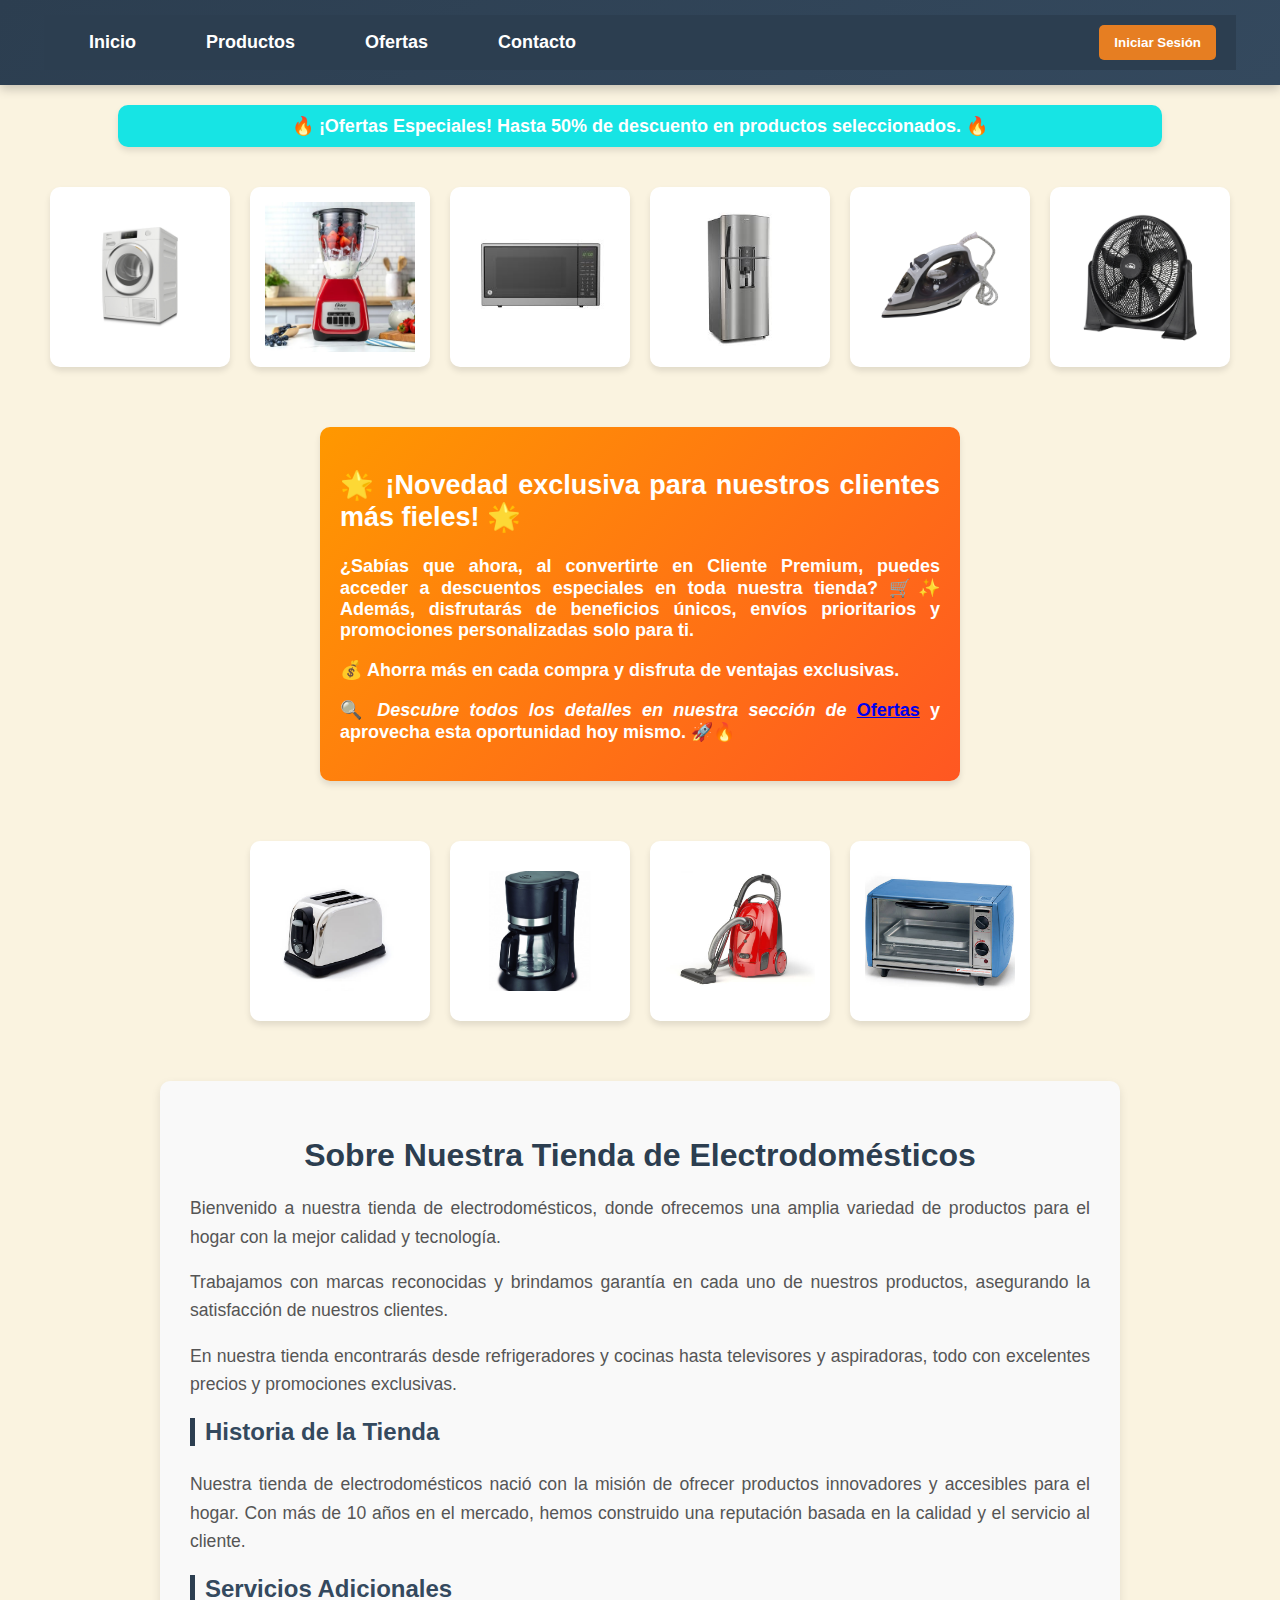
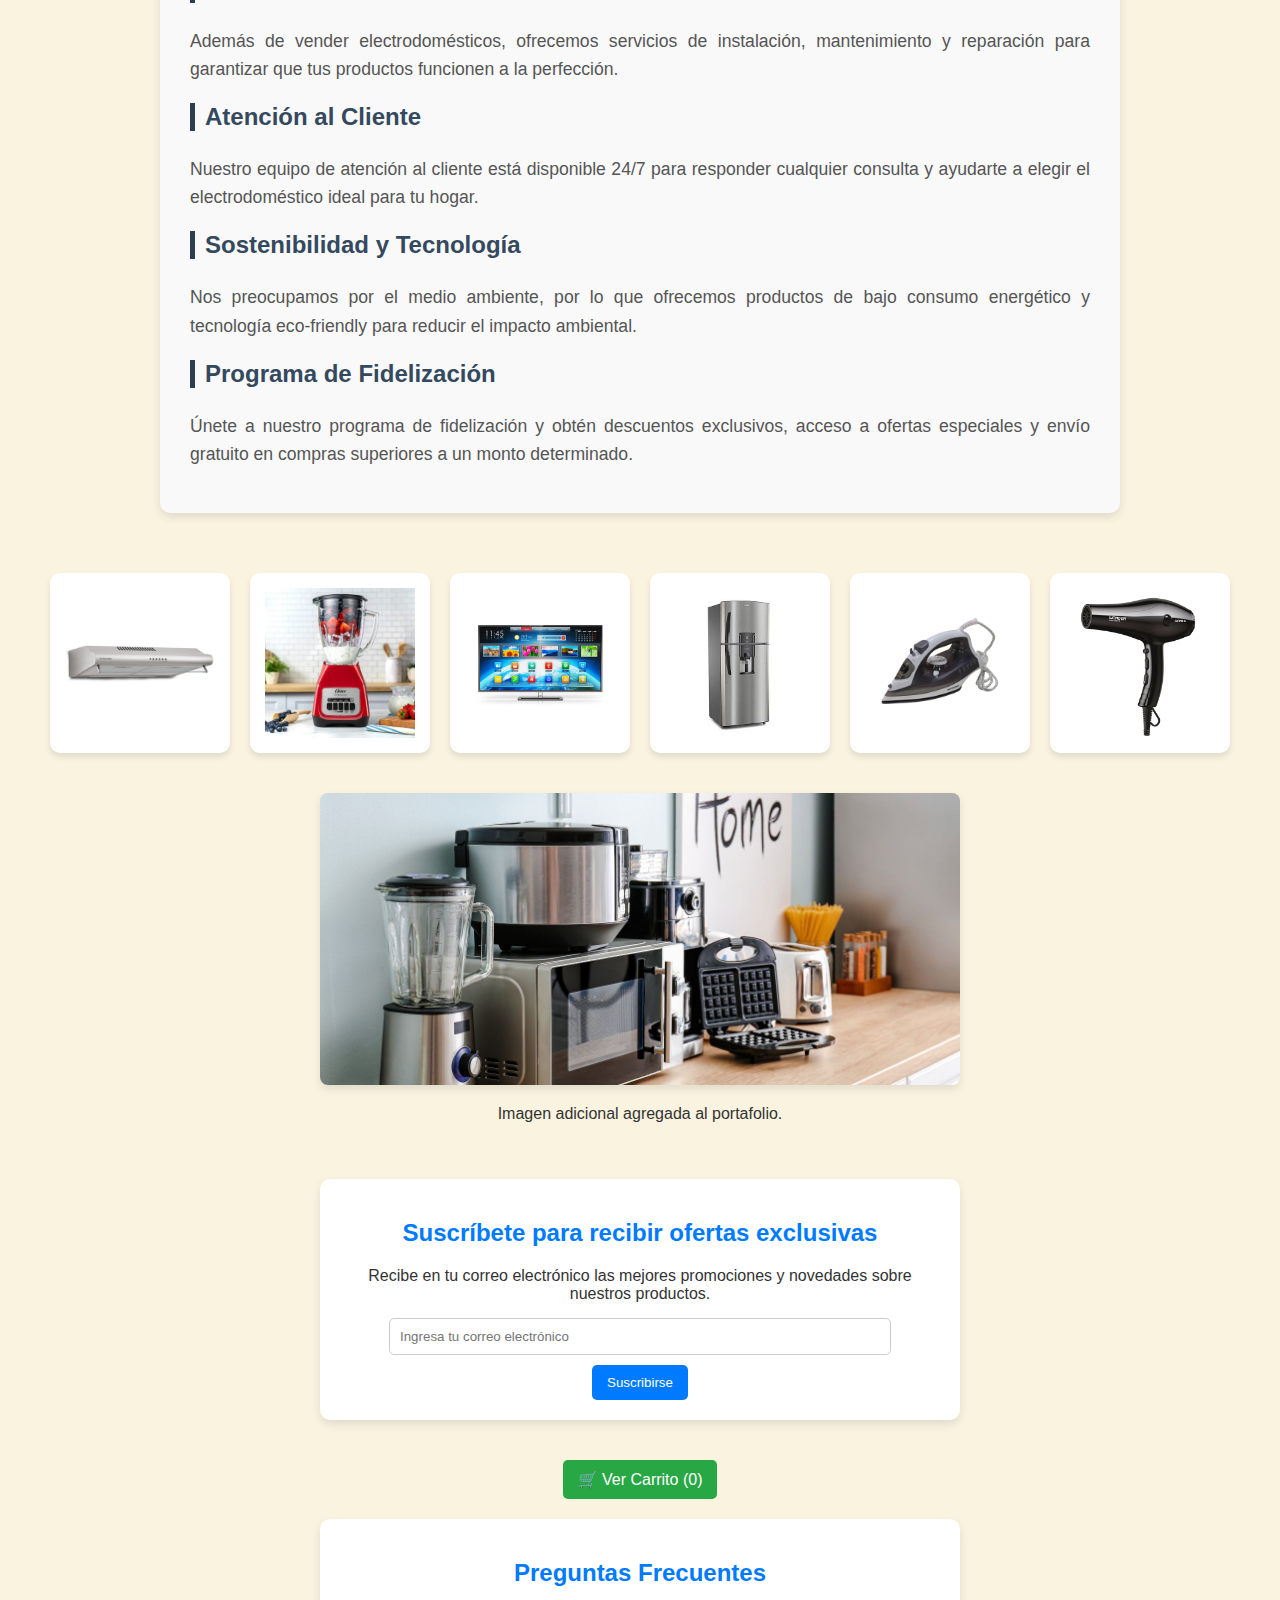
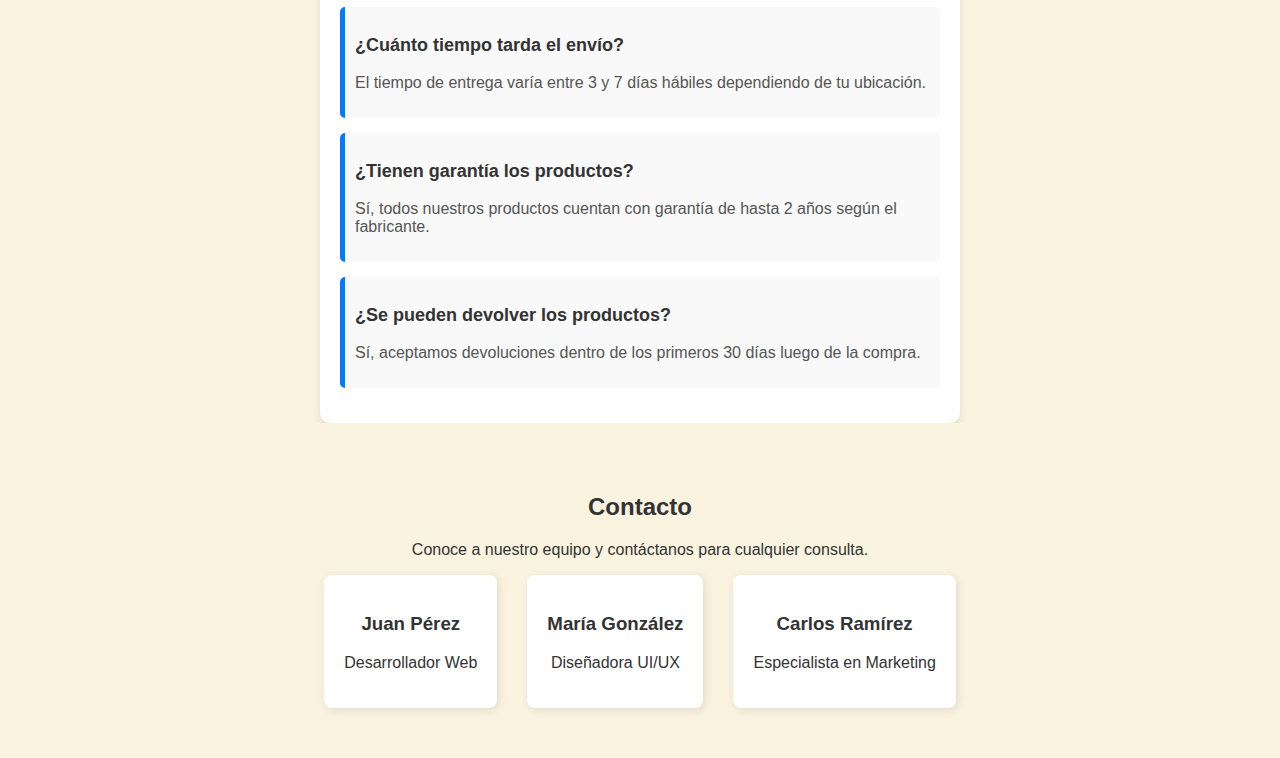
==== commit d95ed259: "Se agrego la seccion de contactos" ====
--- a/index.html
+++ b/index.html
@@ -159,6 +159,25 @@
     </div>
 </section>
 
+<section id="contacto">
+    <h2>Contacto</h2>
+    <p>Conoce a nuestro equipo y contáctanos para cualquier consulta.</p>
+
+    <div class="equipo">
+        <div class="miembro">
+            <h3>Juan Pérez</h3>
+            <p>Desarrollador Web</p>
+        </div>
+        <div class="miembro">
+            <h3>María González</h3>
+            <p>Diseñadora UI/UX</p>
+        </div>
+        <div class="miembro">
+            <h3>Carlos Ramírez</h3>
+            <p>Especialista en Marketing</p>
+        </div>
+    </div>
+</section>
 
 
 
--- a/css/styles.css
+++ b/css/styles.css
@@ -12,46 +12,64 @@
 }
 }
 
-/* Estilo del header */
+/* Estilo general del header */
 header {
+  width: 100%;
+  max-width: 100vw;
   background: linear-gradient(135deg, #2c3e50, #34495e);
-  color: white;
-  text-align: center;
-  padding: 40px 20px;
-  box-shadow: 0 4px 10px rgba(0, 0, 0, 0.3);
-  border-radius: 0 0 20px 20px;
-}
-
-/* Estilo para el título */
-header h1 {
-  font-size: 2.5em;
-  margin: 0;
+  padding: 15px 0;
+  display: flex;
+  justify-content: space-between;
+  align-items: center;
+  box-shadow: 0px 4px 10px rgba(0, 0, 0, 0.2);
+}
+
+/* Contenedor del menú */
+nav.menu {
+  width: 90%;
+  max-width: 1200px;
+  display: flex;
+  justify-content: space-between;
+  align-items: center;
+  margin: auto;
+}
+
+/* Ajuste de los elementos del menú */
+.menu-izquierda, .menu-derecha {
+  display: flex;
+  align-items: center;
+}
+
+/* Asegurar que los elementos del menú estén bien alineados */
+.menu-izquierda li, .menu-derecha li {
+  list-style: none;
+  margin: 0 15px;
+}
+
+/* Botón de iniciar sesión */
+.login-btn {
+  background: #e67e22;
+  color: white;
+  padding: 10px 15px;
+  border-radius: 5px;
+  text-decoration: none;
   font-weight: bold;
-  text-transform: uppercase;
-}
-
-/* Estilo para la descripción */
-header p {
-  font-size: 1.2em;
-  margin-top: 10px;
-  opacity: 0.9;
-}
-
-/* Agregar una animación de entrada */
-@keyframes fadeIn {
-  from {
-      opacity: 0;
-      transform: translateY(-20px);
-  }
-  to {
-      opacity: 1;
-      transform: translateY(0);
-  }
-}
-
-header {
-  animation: fadeIn 1s ease-in-out;
-}
+  transition: all 0.3s ease-in-out;
+  border: none;
+  cursor: pointer;
+}
+
+/* Efecto hover del botón */
+.login-btn:hover {
+  background: #d35400;
+  transform: scale(1.1);
+}
+
+/* Efecto de clic */
+.login-btn:active {
+  transform: scale(0.9);
+}
+
 
 /* Productos */
 .productos {
@@ -403,3 +421,33 @@
   animation: fadeIn 1s ease-in-out;
 }
 
+body {
+  background-color: #FAF3E0; /* Color crema */
+  color: #333;
+}
+
+#contacto {
+  text-align: center;
+  padding: 50px;
+  background-color: #FAF3E0; /* Color crema */
+  border-radius: 10px;
+}
+
+.equipo {
+  display: flex;
+  justify-content: center;
+  gap: 30px;
+  flex-wrap: wrap;
+}
+
+.miembro {
+  background: #ffffff;
+  padding: 20px;
+  border-radius: 8px;
+  box-shadow: 2px 2px 10px rgba(0, 0, 0, 0.1);
+  transition: transform 0.3s ease-in-out;
+}
+
+.miembro:hover {
+  transform: scale(1.05);
+}
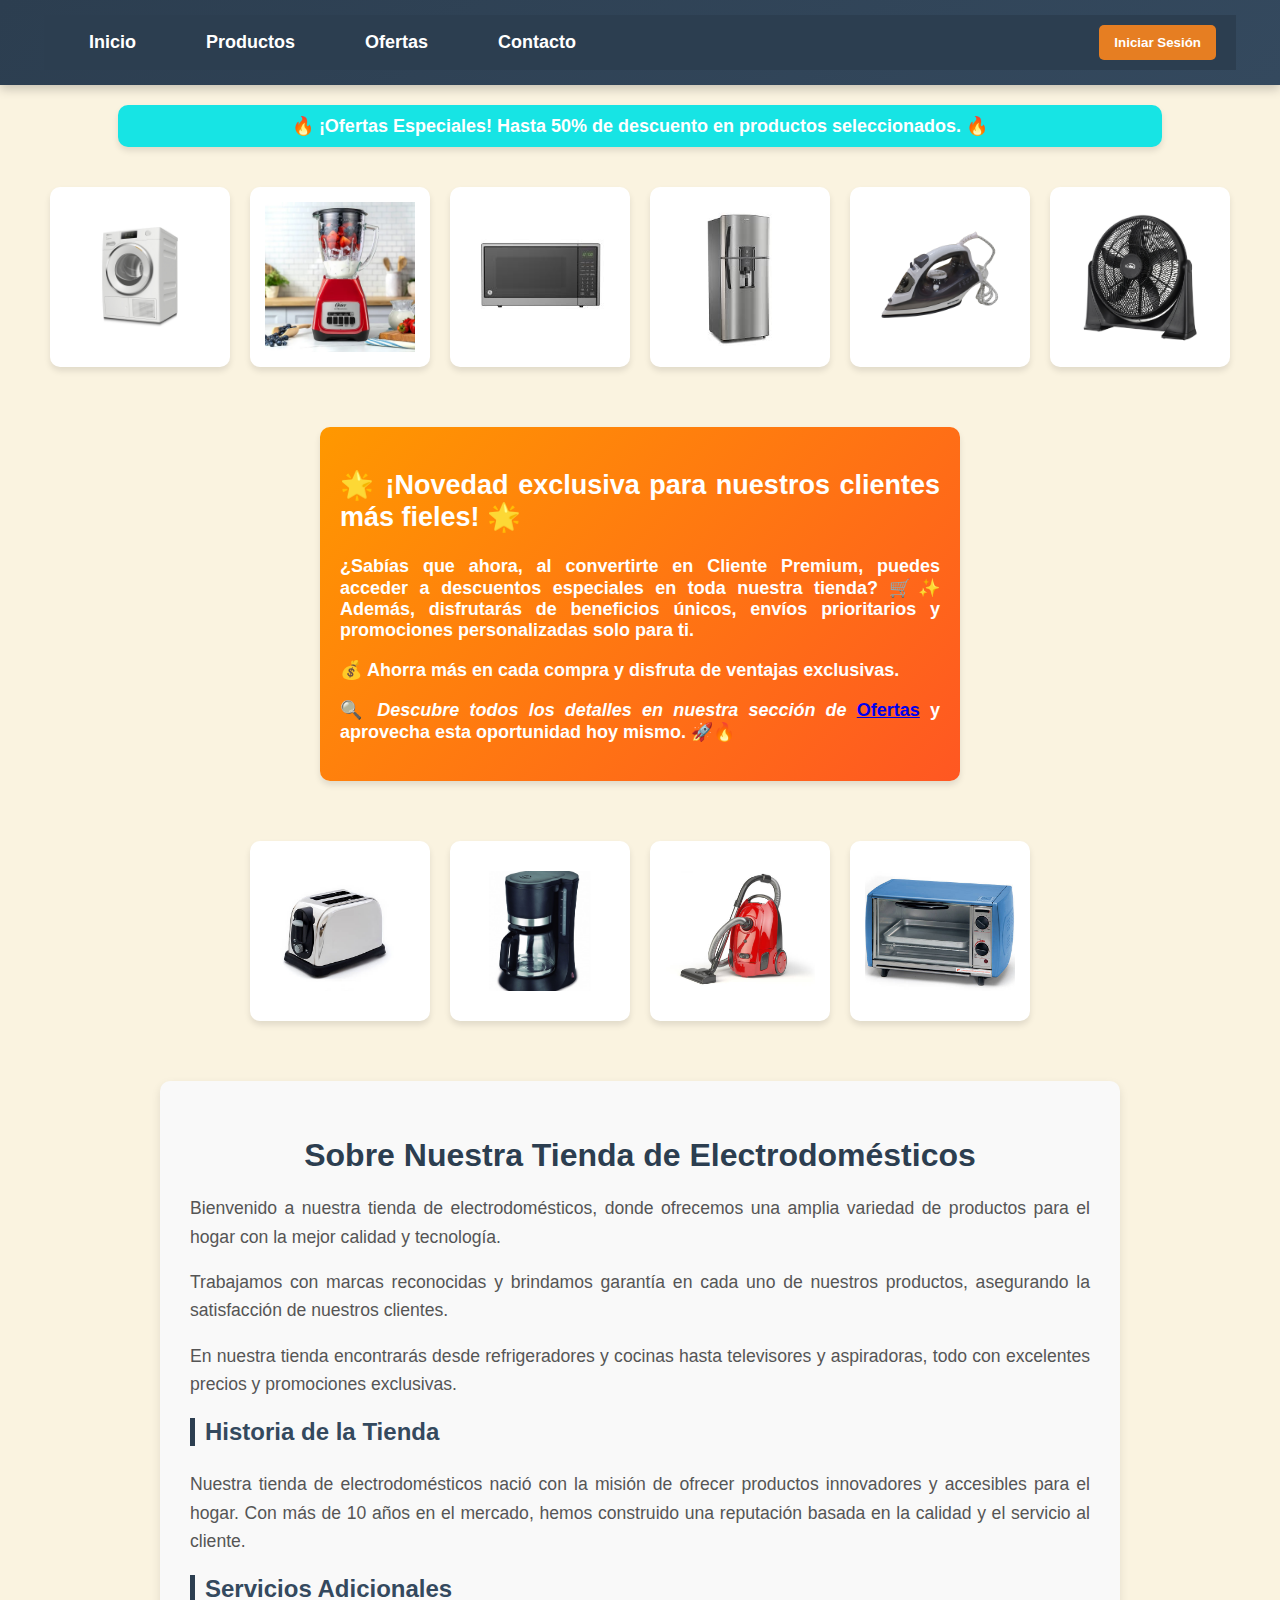
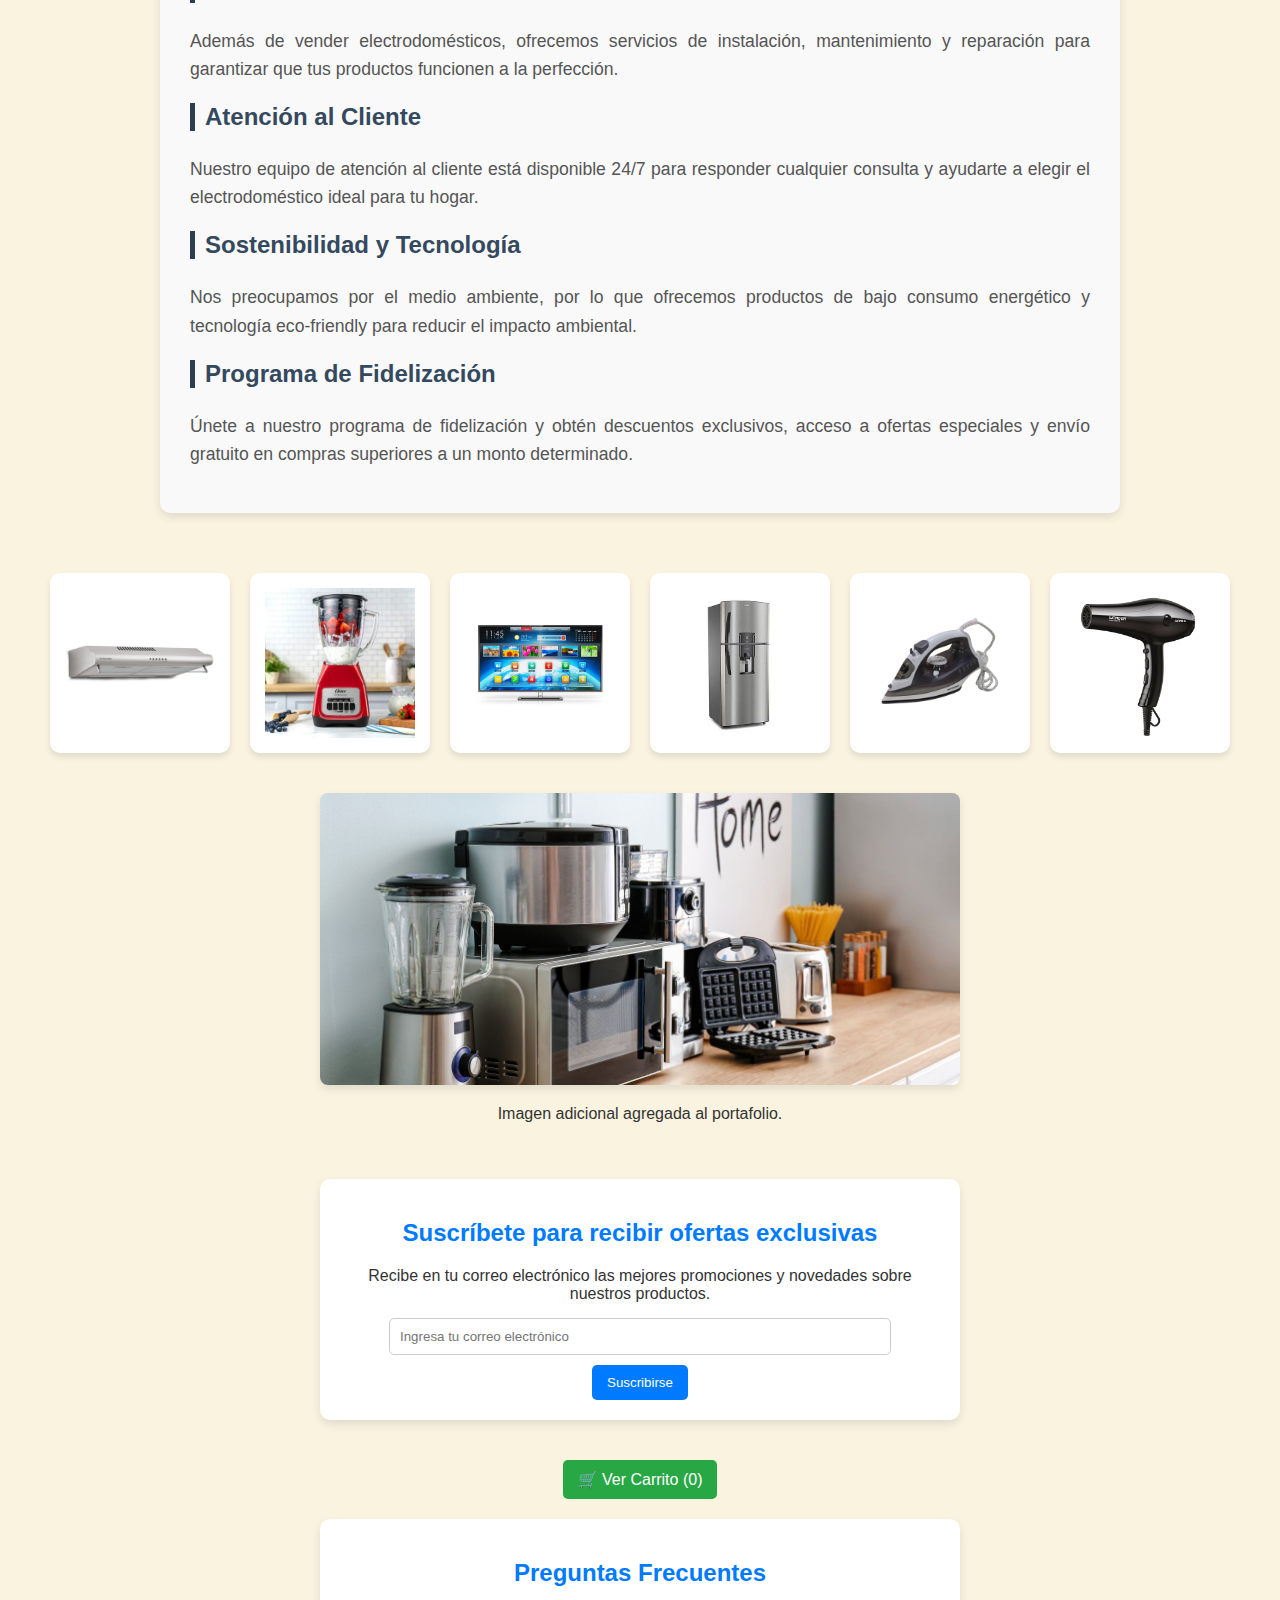
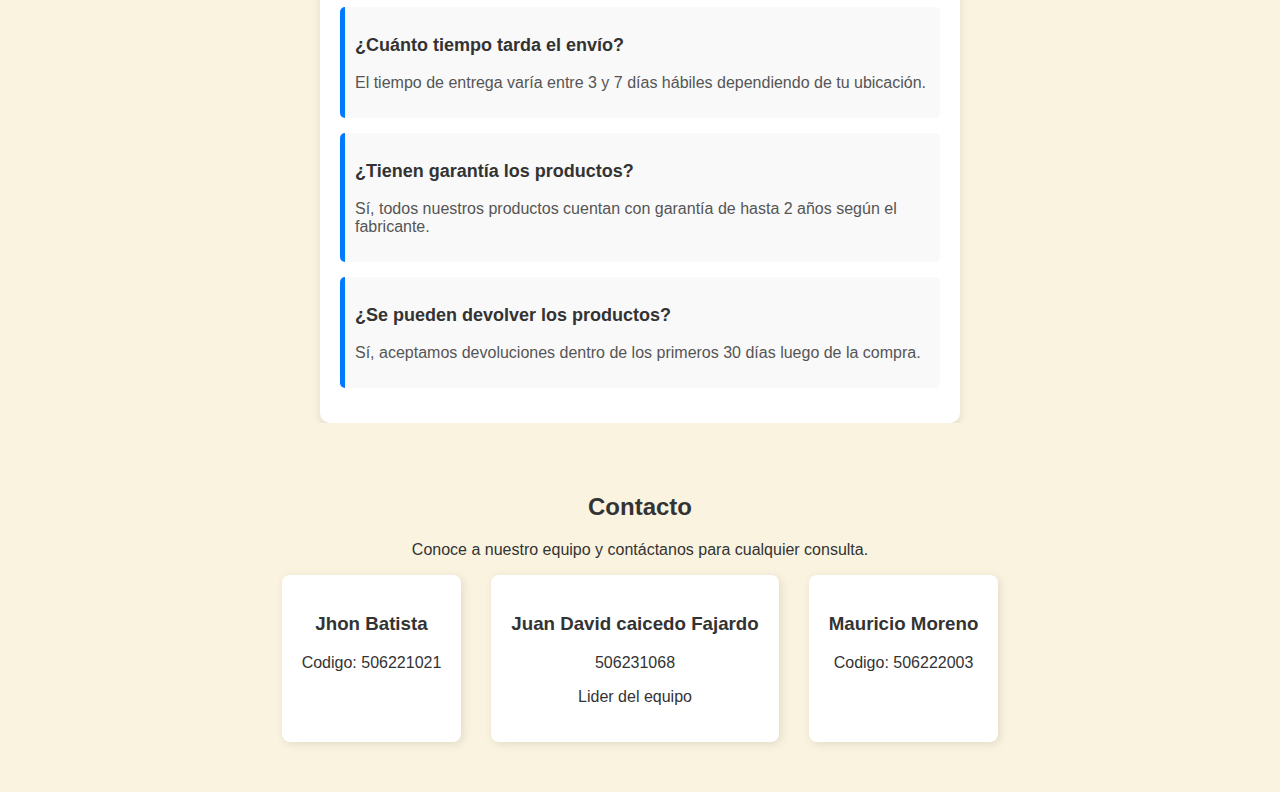
==== commit d29ac010: "Se termino de agrgar la seccion de contacto" ====
--- a/index.html
+++ b/index.html
@@ -165,20 +165,22 @@
 
     <div class="equipo">
         <div class="miembro">
-            <h3>Juan Pérez</h3>
-            <p>Desarrollador Web</p>
+            <h3>Jhon Batista</h3>
+            <p>Codigo: 506221021</p>
         </div>
         <div class="miembro">
-            <h3>María González</h3>
-            <p>Diseñadora UI/UX</p>
+            <h3>Juan David caicedo Fajardo </h3>
+            <p>506231068</p>
+            <p>Lider del equipo</p>
         </div>
         <div class="miembro">
-            <h3>Carlos Ramírez</h3>
-            <p>Especialista en Marketing</p>
+            <h3>Mauricio Moreno</h3>
+            <p>Codigo: 506222003</p>
         </div>
     </div>
 </section>
 
 
 
-</html>+</html>
+
--- a/css/styles.css
+++ b/css/styles.css
@@ -451,3 +451,5 @@
 .miembro:hover {
   transform: scale(1.05);
 }
+
+
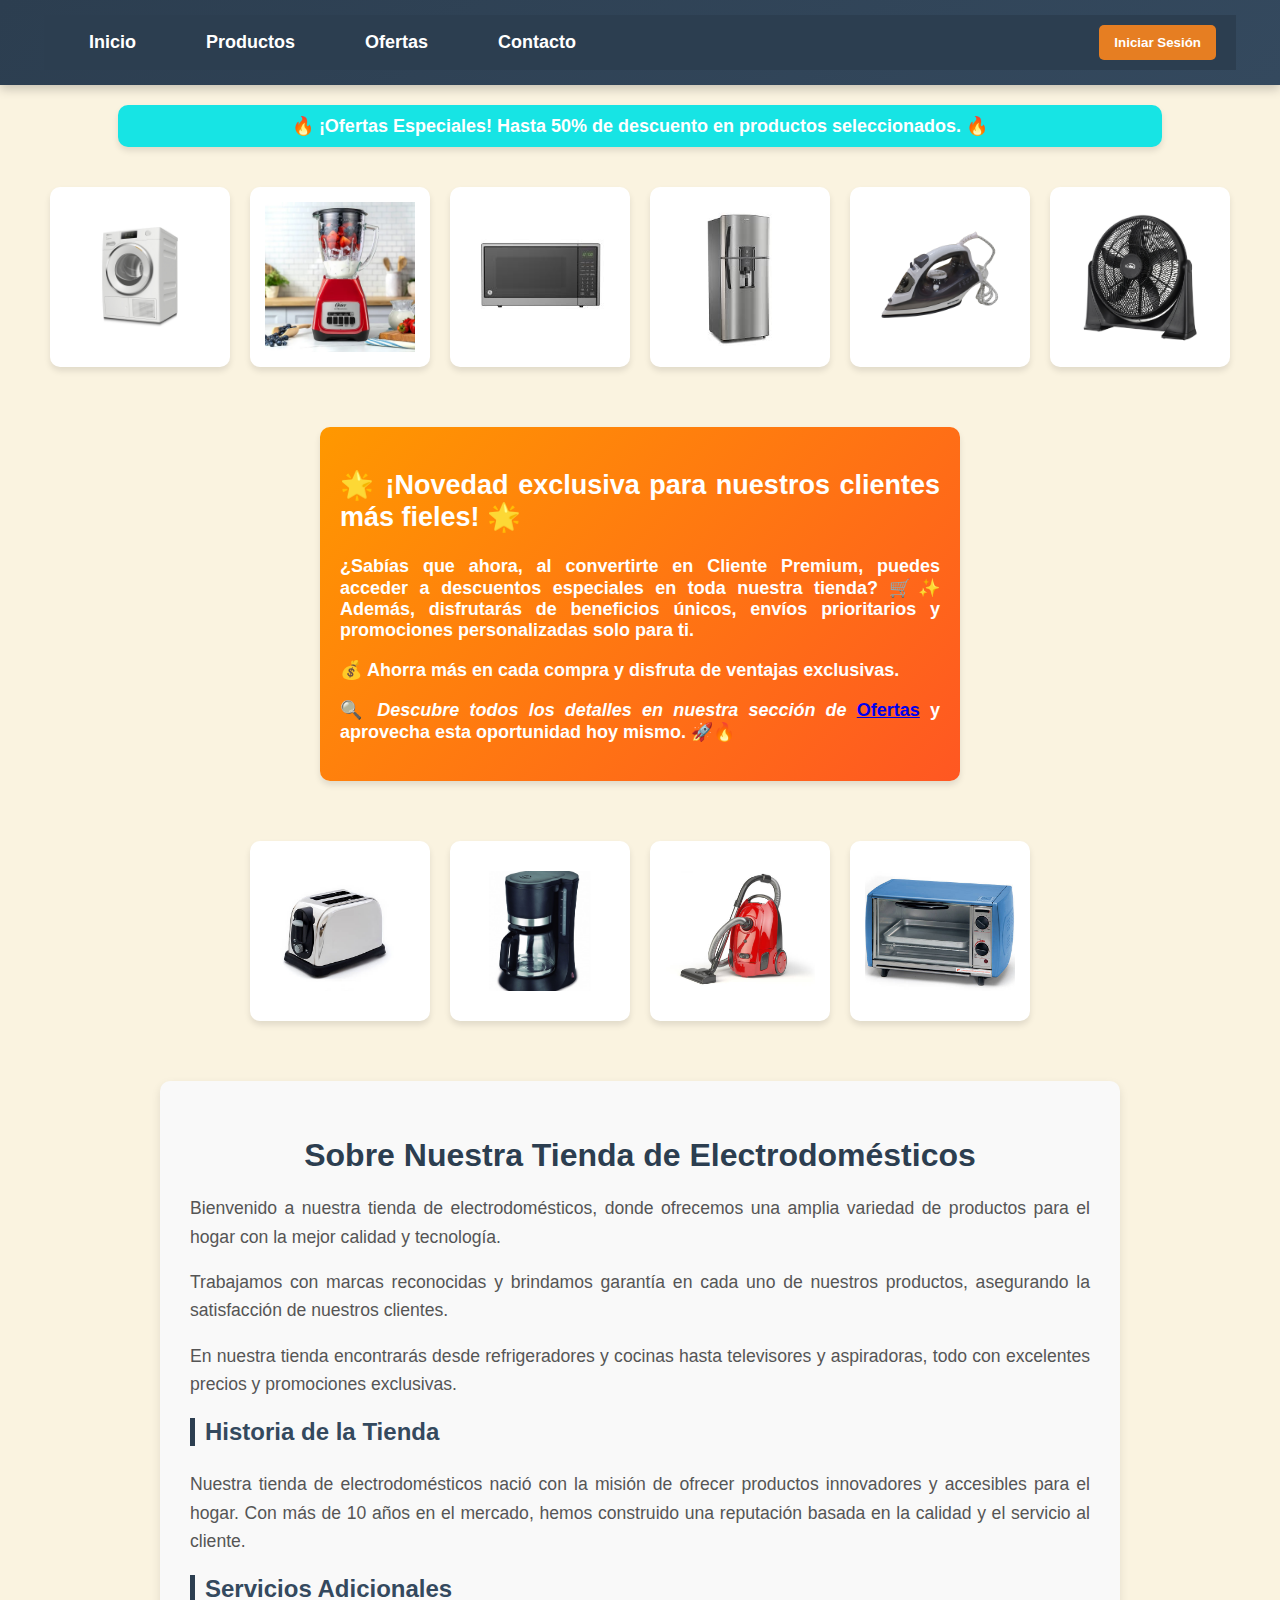
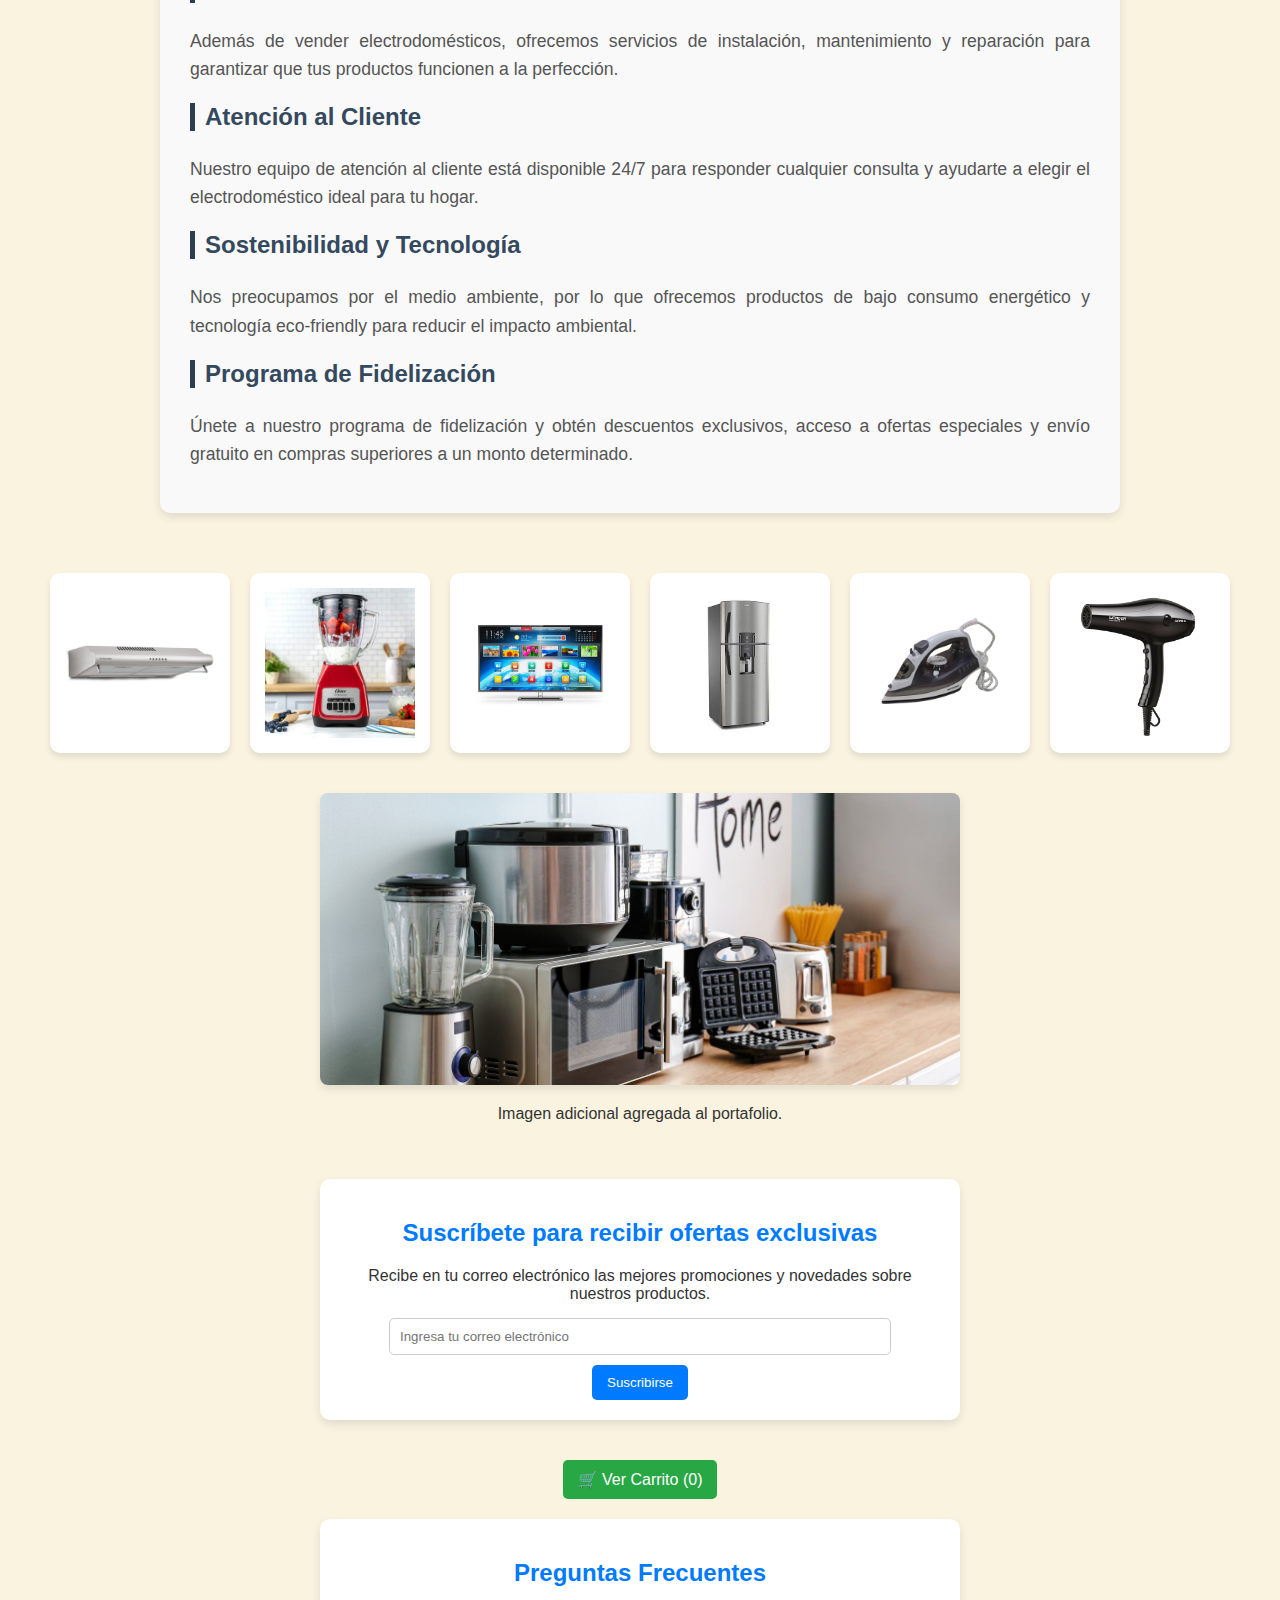
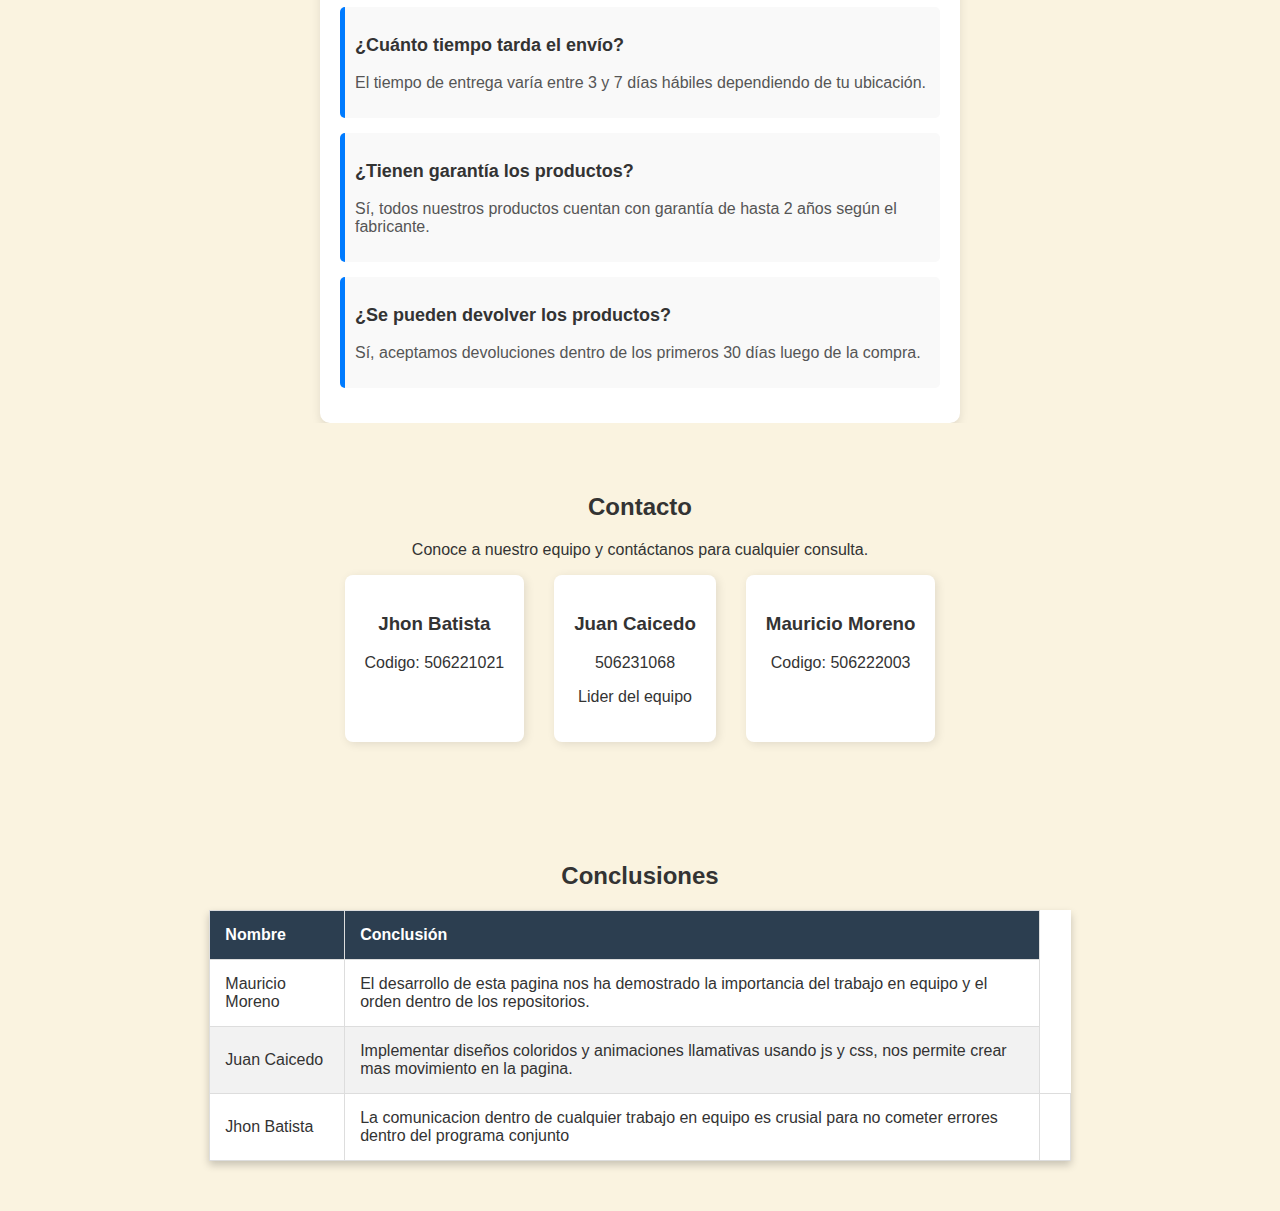
==== commit c44127cb: "Se agregaron las conclusiones sobre el trabajo" ====
--- a/index.html
+++ b/index.html
@@ -169,7 +169,7 @@
             <p>Codigo: 506221021</p>
         </div>
         <div class="miembro">
-            <h3>Juan David caicedo Fajardo </h3>
+            <h3>Juan Caicedo </h3>
             <p>506231068</p>
             <p>Lider del equipo</p>
         </div>
@@ -180,6 +180,31 @@
     </div>
 </section>
 
+<section id="conclusiones">
+    <h2>Conclusiones</h2>
+    <table>
+        <thead>
+            <tr>
+                <th>Nombre</th>
+                <th>Conclusión</th>
+            </tr>
+        </thead>
+        <tbody>
+            <tr>
+                <td>Mauricio Moreno</td>
+                <td>El desarrollo de esta pagina nos ha demostrado la importancia del trabajo en equipo y el orden dentro de los repositorios.</td>
+            </tr>
+            <tr>
+                <td>Juan Caicedo</td>
+                <td>Implementar diseños coloridos y animaciones llamativas usando js y css, nos permite crear mas movimiento en la pagina.</td>
+            </tr>
+            <tr>
+                <td>Jhon Batista</td>
+                <td>La comunicacion dentro de cualquier trabajo en equipo es crusial para no cometer errores dentro del programa conjunto<td>
+            </tr>
+        </tbody>
+    </table>
+</section>
 
 
 </html>
--- a/css/styles.css
+++ b/css/styles.css
@@ -452,4 +452,31 @@
   transform: scale(1.05);
 }
 
-
+#conclusiones {
+  text-align: center;
+  padding: 50px;
+}
+
+table {
+  width: 80%;
+  margin: 0 auto;
+  border-collapse: collapse;
+  background: #fff;
+  box-shadow: 0px 4px 8px rgba(0, 0, 0, 0.2);
+}
+
+th, td {
+  border: 1px solid #ddd;
+  padding: 15px;
+  text-align: left;
+}
+
+th {
+  background-color: #2c3e50;
+  color: white;
+}
+
+tr:nth-child(even) {
+  background-color: #f2f2f2;
+}
+
